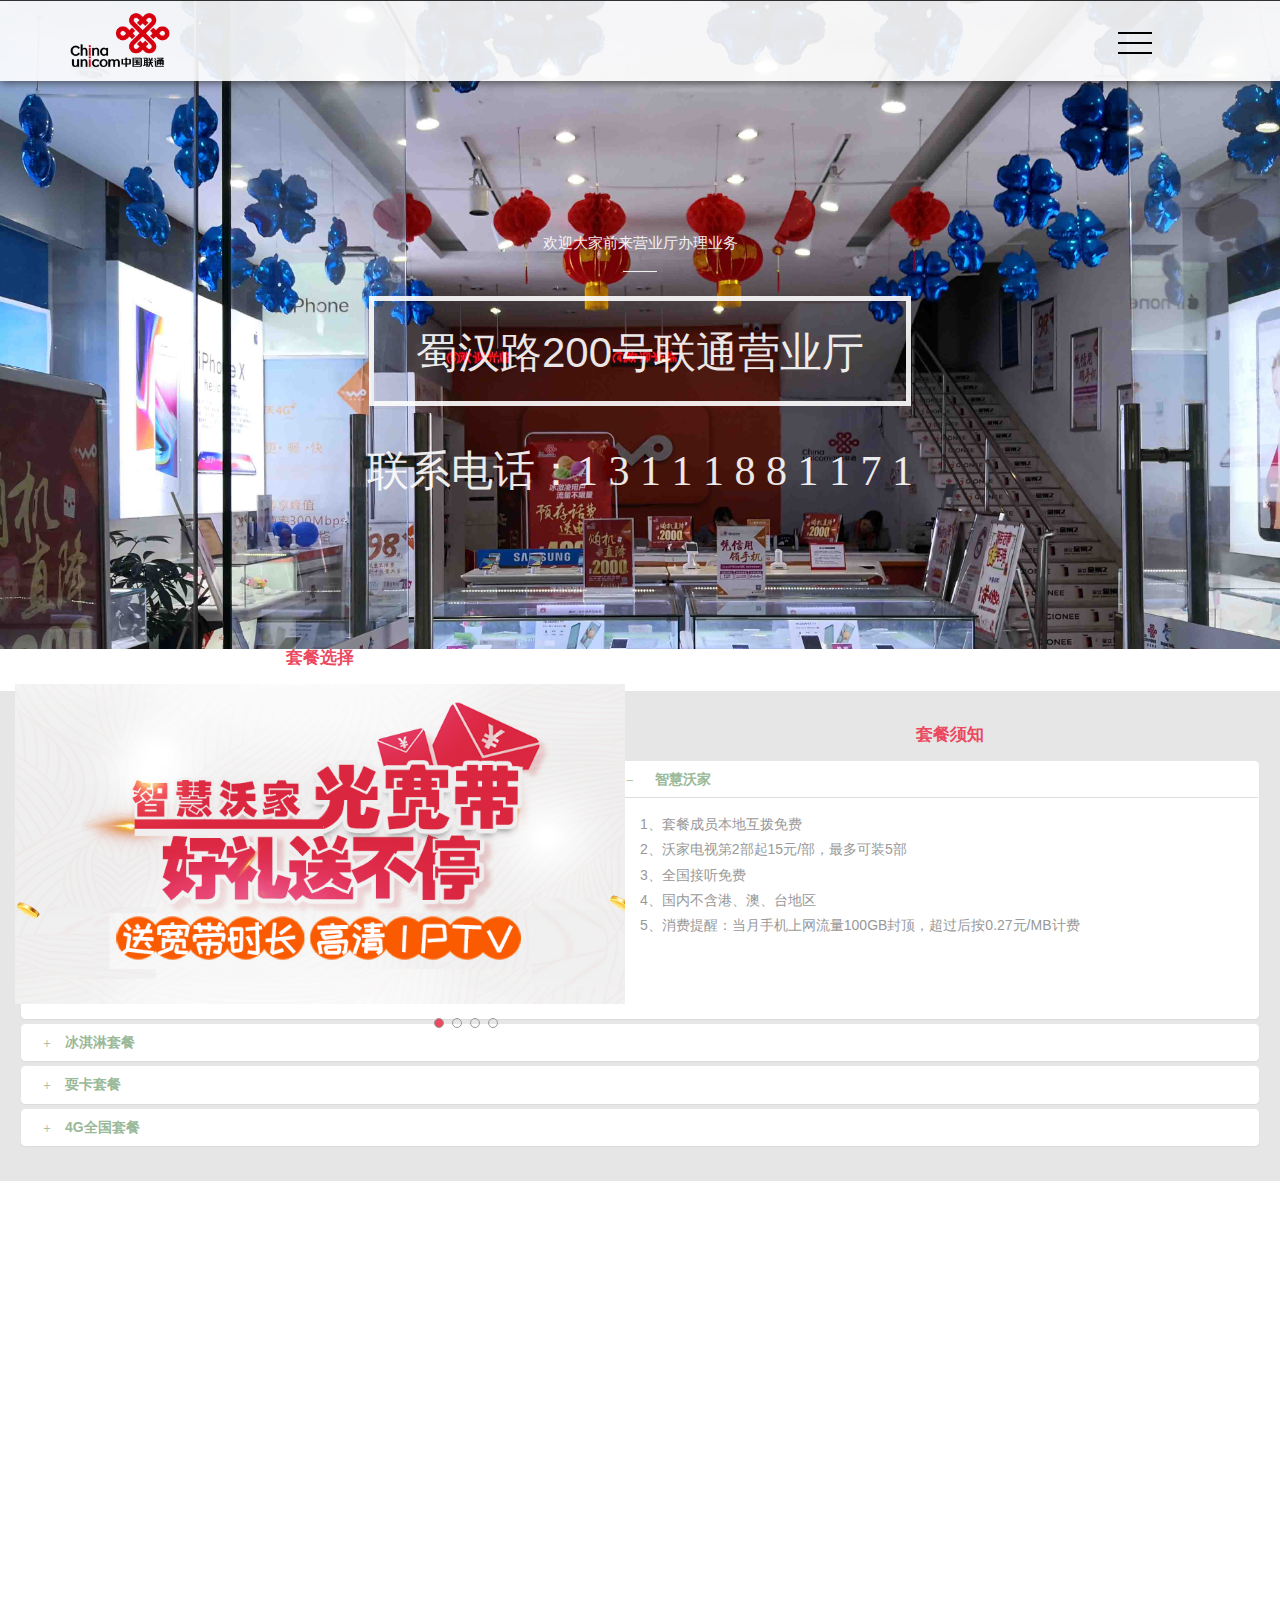
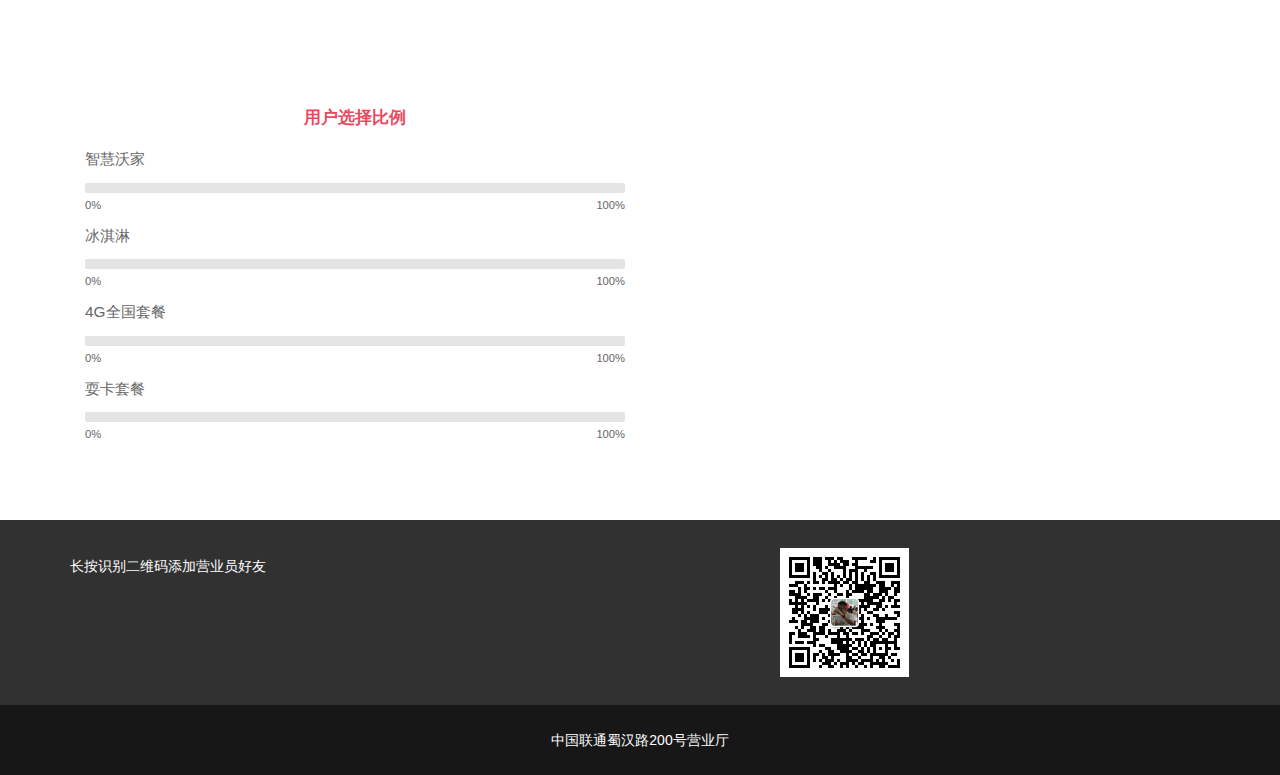
==== index.html @ 8fc819f8 "645456" ====
<!DOCTYPE html>
<html>
<head>
<title>蜀汉路200号联通营业厅</title>
<meta name="viewport" content="width=device-width, initial-scale=1">
<meta http-equiv="Content-Type" content="text/html; charset=utf-8" />
<meta name="keywords" content="Trendy Look Responsive web template, Bootstrap Web Templates, Flat Web Templates, Android Compatible web template, 
	SmartPhone Compatible web template, free WebDesigns for Nokia, Samsung, LG, Sony Ericsson, Motorola web design" />
<script type="application/x-javascript"> addEventListener("load", function() { setTimeout(hideURLbar, 0); }, false); function hideURLbar(){ window.scrollTo(0,1); } </script>
<!--Custom Theme files-->
<link href="css/bootstrap.css" type="text/css" rel="stylesheet" media="all">
<link href="css/style.css" type="text/css" rel="stylesheet" media="all">
<link href="css/menu.css" rel="stylesheet" type="text/css" media="all" />
<link rel="stylesheet" href="css/flexslider.css" type="text/css" media="screen" />
<!--//Custom Theme files-->
<!--js-->
<script src="js/jquery-2.2.3.min.js"></script> 
<script src="js/SmoothScroll.min.js"></script>
<!--//js-->
<!--web-fonts-->

<!--//web-fonts-->
<!--start-smooth-scrolling-->
<script type="text/javascript" src="js/move-top.js"></script>
<script type="text/javascript" src="js/easing.js"></script>	
<script type="text/javascript">
		jQuery(document).ready(function($) {
			$(".scroll").click(function(event){		
				event.preventDefault();
		
		$('html,body').animate({scrollTop:$(this.hash).offset().top},1000);
			});
		});
</script>
<!--//end-smooth-scrolling-->	
</head>
<body>
	<!--banner-->
	<div class="banner">
		<!--header-->
		<div class="header">
			<div class="container">		
				<div class="logo">
					<img src="images/logo.png" class="logoOne">
				</div>

				<div class="menu">
					<div class="overlay-navigation">
						<nav role="navigation">
							<ul>
								<li><a href="index.html" data-content="The beginning">首页</a></li>
								<li><a href="about.html" data-content="Curious?">智慧沃家</a></li>
								<li><a href="gallery.html" data-content="Our projects">冰淇淋</a></li>
								<li><a href="codes.html" data-content="Only the finest">4G全国</a></li>
								<li><a href="contact.html" data-content="Don't hesitate">耍卡套餐</a></li>
							</ul>
						</nav>
					</div>
					<section class="main">
						<div class="open-overlay"> <span class="bar-top"></span> <span class="bar-middle"></span> <span class="bar-bottom"></span> </div>
					</section>
				</div>
				<div class="clearfix"> </div>
			</div>
		</div>
		<!--//header-->
		<!--banner-text-->
		<div class="banner-text">
			<div class="container yincang">
				<h5>欢迎大家前来营业厅办理业务</h5>
				<h6>1</h6>
				<h2>蜀汉路200号联通营业厅</h2>
				<h4>联系电话：1 3 1 1 1 8 8 1 1 7 1</h4>
			</div>
		</div>
		<!--//banner-text-->
	</div>
	<!--//banner-->
	<!--about-->
	<div class="col-md-6 skills-right">
		<h3 class="title-agile">套餐选择 </h3>
		<section class="slider">
			<div class="flexslider">
				<ul class="slides">
					<li>
						<a href="about.html" style="width:100%"><img src="images/zhwj.png" class="logoOne"></a>
					</li>
					<li>
						<a href="gallery.html" style="width:100%"><img src="images/bql.jpg" class="logoOne"></a>
					</li>
					<li>
						<a href="contact.html" style="width:100%"><img src="images/xsk.jpg" class="logoOne"></a>
					</li>
					<li>
						<a href="codes.html" style="width:100%"><img src="images/4G.jpg" class="logoOne"></a>
					</li>
				</ul>
			</div>
		</section>
		<!--FlexSlider-->
		<script defer src="js/jquery.flexslider.js"></script>
		<script type="text/javascript">
			$(window).load(function(){
				$('.flexslider').flexslider({
					animation: "slide",
					start: function(slider){
						$('body').removeClass('loading');
					}
				});
			});
		</script>
		<!--End-slider-script-->
	</div>
	<div class="panel-group" id="accordion" role="tablist" aria-multiselectable="true" style="padding: 2.5em 1.5em;background: rgb(230,230,230)">
		<h3 class="title-agile">套餐须知</h3>
		<div class="panel panel-default">
			<div class="panel-heading" role="tab" id="headingOne">
				<h4 class="panel-title asd">
					<a class="pa_italic" role="button" data-toggle="collapse" data-parent="#accordion" href="#collapseOne" aria-expanded="true" aria-controls="collapseOne">
						<span class="glyphicon glyphicon-plus" aria-hidden="true"></span><i class="glyphicon glyphicon-minus" aria-hidden="true"></i>智慧沃家
					</a>
				</h4>
			</div>
			<div id="collapseOne" class="panel-collapse collapse in" role="tabpanel" aria-labelledby="headingOne">
				<div class="panel-body panel_text">
					1、套餐成员本地互拨免费<br>
					2、沃家电视第2部起15元/部，最多可装5部<br>
					3、全国接听免费<br>
					4、国内不含港、澳、台地区<br>
					5、消费提醒：当月手机上网流量100GB封顶，超过后按0.27元/MB计费
				</div>
			</div>
		</div>
		<div class="panel panel-default">
			<div class="panel-heading" role="tab" id="headingTwo">
				<h4 class="panel-title asd">
					<a class="pa_italic collapsed" role="button" data-toggle="collapse" data-parent="#accordion" href="#collapseTwo" aria-expanded="false" aria-controls="collapseTwo">
						<span class="glyphicon glyphicon-plus" aria-hidden="true"></span><i class="glyphicon glyphicon-minus" aria-hidden="true"></i>冰淇淋套餐
					</a>
				</h4>
			</div>
			<div id="collapseTwo" class="panel-collapse collapse" role="tabpanel" aria-labelledby="headingTwo">
				<div class="panel-body panel_text">
					1、国内不含港澳台地区，套餐赠送来电显示<br>
					2、可选融合套餐需要在四川联通光纤接入小区方可办理<br>
					3、月消费398元档，享5折后，融合套餐不可叠加<br>
					4、冰淇淋套餐当月使用总流量超过100G后，上网速率降至不高于256Kbps，次月自动恢复<br>
					5、398档<br>
					&nbsp;&nbsp;&nbsp;&nbsp;为保障所有用户网络公平使用权，当月语音拨打非联通号码超过3000分钟，或拨打超过1000个不同号码用户，视为非正常拨打行为，将不享受语音无限量优慧，当月关闭服务<br>
					6、98/198档<br>
					&nbsp;&nbsp;&nbsp;&nbsp;超出套餐国内通话（含可视），按0.15元/分钟计费
				</div>
			</div>
		</div>
		<div class="panel panel-default">
			<div class="panel-heading" role="tab" id="headingThree">
				<h4 class="panel-title asd">
					<a class="pa_italic collapsed" role="button" data-toggle="collapse" data-parent="#accordion" href="#collapseThree" aria-expanded="false" aria-controls="collapseThree">
						<span class="glyphicon glyphicon-plus" aria-hidden="true"></span><i class="glyphicon glyphicon-minus" aria-hidden="true"></i>耍卡套餐
					</a>
				</h4>
			</div>
			<div id="collapseThree" class="panel-collapse collapse" role="tabpanel" aria-labelledby="headingThree">
				<div class="panel-body panel_text">
					1、国内指中国内地，不包含港、澳、台<br>
					2、国内、省内流量参与结转1个月，周末流量不参与结转<br>
					3、耍卡遵循上网数据流量、语音拨打业务公平使用原则<br>
					4、参与存费送费电子券活动，预存款一次性到账，赠送电子券分12个月分期等额赠送<br>
					5、活动详情咨询10010
				</div>
			</div>
		</div>
		<div class="panel panel-default">
			<div class="panel-heading" role="tab" id="headingFour">
				<h4 class="panel-title asd">
					<a class="pa_italic collapsed" role="button" data-toggle="collapse" data-parent="#accordion" href="#collapseFour" aria-expanded="false" aria-controls="collapseFour">
						<span class="glyphicon glyphicon-plus" aria-hidden="true"></span><i class="glyphicon glyphicon-minus" aria-hidden="true"></i>4G全国套餐
					</a>
				</h4>
			</div>
			<div id="collapseFour" class="panel-collapse collapse" role="tabpanel" aria-labelledby="headingFour">
				<div class="panel-body panel_text">
					1、国内语音拨打和接听均含普通电话及可视电话，套外流量不足1MB按1MB计费，0.27元/MB<br>
					2、106元及以上套餐副卡赠送的语音和流量共享<br>
					3、4G全国套餐流量每月100G封顶，关闭上网功能，次月自动开通
				</div>
			</div>
		</div>
	</div>

	<!--<div class="about">-->
		<!--<div class="container">-->
			<!--<div class="col-md-5 about-left">-->
				<!--<h3 class="w3l">About Our <br>Trendy <span>1</span><br> <label>Look</label> </h3>-->
			<!--</div>-->
			<!--<div class="col-md-7 about-right">-->
				<!--<p>Lorem ipsum dolor sit amet, consectetur adipiscing elit. Sed tincidunt lorem sed velit fermentum lobortis. Fusce eu semper lacus, eget placerat mauris. Sed lectus tellus, sodales id elit a, feugiat porttitor nulla. Sed porta magna vitae nisl vulputate lacinia.</p>-->
				<!--<ul>-->
					<!--<li><span class="glyphicon glyphicon-share-alt"></span> Duis aute irure dolor in reprehenderit voluptate </li>-->
					<!--<li><span class="glyphicon glyphicon-share-alt"></span> Excepteur sint occaecat cupidatat non proident</li>-->
					<!--<li><span class="glyphicon glyphicon-share-alt"></span> Sunt in culpa qui officia deserunt mollit </li>-->
					<!--<li><span class="glyphicon glyphicon-share-alt"></span> Duis aute irure dolor in reprehenderit voluptate </li>-->
					<!--<li><span class="glyphicon glyphicon-share-alt"></span> Excepteur sint occaecat cupidatat non proident</li>-->
					<!--<li><span class="glyphicon glyphicon-share-alt"></span> Sunt in culpa qui officia deserunt mollit </li>-->
				<!--</ul>-->
			<!--</div>-->
			<!--<div class="clearfix"> </div>-->
		<!--</div>-->
	<!--</div>-->
	<!--//about-->
	<!--slid-->
	<div class="slid">

	</div>
	<!--//slid-->
	<!--skills-->
	<div class="skills">
		<div class="container">
			<div class="col-md-6 skills-left">
				<h3 class="title-agile">用户选择比例 </h3>
				<div class="bar_group">
					<div class='bar_group__bar thin' label='智慧沃家' show_values='true' tooltip='true' value='60'></div>
					<div class='bar_group__bar thin' label='冰淇淋' show_values='true' tooltip='true' value='30'></div>
					<div class='bar_group__bar thin' label='4G全国套餐' show_values='true' tooltip='true' value='15'></div>
					<div class='bar_group__bar thin' label='耍卡套餐' show_values='true' tooltip='true' value='40'></div>
					<div class='bar_group__bar thin' show_values='true' tooltip='true' value='140' style="display: none"></div>
				</div>
				<script src="js/bars.js"></script>
			</div>
			<div class="clerfix"> </div>
		</div>
	</div>
	<!--//skills-->
	<!--footer-->
	<!--<div class="footer">-->
		<!--<div class="container">-->
			<!--<div class="footer-info">-->
				<!--<div class="col-md-4 footer-grids">-->
					<!--<h3>More About Us</h3>-->
					<!--<p>Nulla facilisi. Mauris pretium cursus tincidunt. Nam malesuada purus sit amet est rhoncus vulputate. Duis sit amet porttitor urna. Aliquam erat volutpat. Vestibulum ante ipsum primis in faucibus orci luctus et ultrices posuere cubilia Curae; Praesent dictum eros ac nisi scelerisque, eu imperdiet elit tempus.</p>-->
				<!--</div>-->
				<!--<div class="col-md-4 footer-grids">-->
					<!--<h3>Popular Items</h3>-->
					<!--<div class="footer-grd">-->

							<!--<img src="images/f1.jpg" class="img-responsive" alt=" ">-->

					<!--</div>-->
					<!--<div class="footer-grd">-->

							<!--<img src="images/f2.jpg" class="img-responsive" alt=" ">-->

					<!--</div>-->
					<!--<div class="footer-grd">-->

							<!--<img src="images/f3.jpg" class="img-responsive" alt=" ">-->

					<!--</div>-->
					<!--<div class="clearfix"> </div>-->
					<!--<div class="footer-grd">-->

							<!--<img src="images/f4.jpg" class="img-responsive" alt=" ">-->

					<!--</div>-->
					<!--<div class="footer-grd">-->

							<!--<img src="images/f5.jpg" class="img-responsive" alt=" ">-->

					<!--</div>-->
					<!--<div class="footer-grd">-->

							<!--<img src="images/f6.jpg" class="img-responsive" alt=" ">-->

					<!--</div>-->
					<!--<div class="clearfix"> </div>-->
				<!--</div>-->
				<!--<div class="col-md-4 footer-grids footer-address">-->
					<!--<h3>Contact Us:</h3>-->
					<!--<p>Lorem ipsum dolor sit amet, consectetur adipiscing elit. Mauris pellentesque nisi at tortor suscipit ultricies.</p>-->
					<!--<ul>-->
						<!--<li> 123 San ,West street</li>-->
						<!--<li>Sebastian dolor</li>-->
						<!--<li> New York City, USA. </li>-->
					<!--</ul>-->
				<!--</div>-->
				<!--<div class="clearfix"> </div>-->
			<!--</div>-->
		<!--</div>	-->
	<!--</div>	-->
	<!--//footer-->	
	<!--footer-nav-->	
	<div class="footer-nav">
		<div class="container">
			<div class="footer-nav-left">
				<p style="color:white">长按识别二维码添加营业员好友</p>
			</div>
			<div class="footer-nav-right">
				<img src="images/EWM.png" class="EWM">
			</div>
			<div class="clearfix"> </div>
		</div>
	</div>
	<!--//footer-nav-->	
	<div class="footer-copy">
		<div class="container">
			<p>中国联通蜀汉路200号营业厅</p>
		</div>
	</div>
	<!--nav-script-->
	<script>
		$('.open-overlay').click(function() {
		  var overlay_navigation = $('.overlay-navigation'),
			nav_item_1 = $('nav li:nth-of-type(1)'),
			nav_item_2 = $('nav li:nth-of-type(2)'),
			nav_item_3 = $('nav li:nth-of-type(3)'),
			nav_item_4 = $('nav li:nth-of-type(4)'),
			nav_item_5 = $('nav li:nth-of-type(5)'),
			top_bar = $('.bar-top'),
			middle_bar = $('.bar-middle'),
			bottom_bar = $('.bar-bottom');

		  overlay_navigation.toggleClass('overlay-active');
		  if (overlay_navigation.hasClass('overlay-active')) {

			top_bar.removeClass('animate-out-top-bar').addClass('animate-top-bar');
			middle_bar.removeClass('animate-out-middle-bar').addClass('animate-middle-bar');
			bottom_bar.removeClass('animate-out-bottom-bar').addClass('animate-bottom-bar');
			overlay_navigation.removeClass('overlay-slide-up').addClass('overlay-slide-down')
			nav_item_1.removeClass('slide-in-nav-item-reverse').addClass('slide-in-nav-item');
			nav_item_2.removeClass('slide-in-nav-item-delay-1-reverse').addClass('slide-in-nav-item-delay-1');
			nav_item_3.removeClass('slide-in-nav-item-delay-2-reverse').addClass('slide-in-nav-item-delay-2');
			nav_item_4.removeClass('slide-in-nav-item-delay-3-reverse').addClass('slide-in-nav-item-delay-3');
			nav_item_5.removeClass('slide-in-nav-item-delay-4-reverse').addClass('slide-in-nav-item-delay-4');
		  } else {
			top_bar.removeClass('animate-top-bar').addClass('animate-out-top-bar');
			middle_bar.removeClass('animate-middle-bar').addClass('animate-out-middle-bar');
			bottom_bar.removeClass('animate-bottom-bar').addClass('animate-out-bottom-bar');
			overlay_navigation.removeClass('overlay-slide-down').addClass('overlay-slide-up')
			nav_item_1.removeClass('slide-in-nav-item').addClass('slide-in-nav-item-reverse');
			nav_item_2.removeClass('slide-in-nav-item-delay-1').addClass('slide-in-nav-item-delay-1-reverse');
			nav_item_3.removeClass('slide-in-nav-item-delay-2').addClass('slide-in-nav-item-delay-2-reverse');
			nav_item_4.removeClass('slide-in-nav-item-delay-3').addClass('slide-in-nav-item-delay-3-reverse');
			nav_item_5.removeClass('slide-in-nav-item-delay-4').addClass('slide-in-nav-item-delay-4-reverse');
		  }
		})
	</script>
	<script type="text/javascript">
		$(document).ready(function() {
			$().UItoTop({ easingType: 'easeOutQuart' });
		});
	</script>
    <script src="js/bootstrap.js"></script>
</body>
</html>
---- css/style.css ----
/*--
Author: W3layouts
Author URL: http://w3layouts.com
License: Creative Commons Attribution 3.0 Unported
License URL: http://creativecommons.org/licenses/by/3.0/
--*/
body{
	margin:0;
	background: #fff;
}
.fl{
    float:left;
}
.fr{
    float:right;
}
.EWM{
    width:30%;
}
body a{
	transition: 0.5s all;
	-webkit-transition: 0.5s all;
	-moz-transition: 0.5s all;
	-o-transition: 0.5s all;
	-ms-transition: 0.5s all;
	text-decoration:none;
}
.logoOne{
    width:100px;
}
h1,h2,h3,h4,h5,h6{
	margin:0;
}
p{
	margin:0;
}
.taocan{
    width:100%;
}
ul,label{
	margin:0;
	padding:0;
}
body a:hover{
	text-decoration:none;
}
/*--banner--*/
.banner {
    background-image: url(""),url(../images/men.jpg);
    background-repeat: repeat, no-repeat;
    background-size: 4%, cover;
    font-weight: 300;
	background-position:center 0px;
}
/*--header--*/
.header {
    padding: 12px 3px;
    background: rgba(255, 255, 255, .9);
	-webkit-box-shadow: 0px 0px 10px #2D2D2D;
	-moz-box-shadow: 0px 0px 10px #2D2D2D;
    box-shadow: 0px 0px 10px #2D2D2D;
	position: relative;
}
.logo,.social-icons{
    float: left;
    width:47%;
}
.logo h1 {
    font-size: 3em;
    color: #fff;
    letter-spacing: 5px;
	font-family: 'Great Vibes', cursive;
}
.logo h1 a{
    color: #fff;
}
/*--social-icons--*/
.social-icons ul {
    display: block;
    padding: 0;
    margin-top: 0.6em;
    line-height: 0;
}
.social-icons ul li{
	display:inline-block;
}
.social-icons ul li a{  
    background: url(../images/social-icons.png) no-repeat 2px 1px;
    display: block;
    height: 30px;
    width: 30px;
	margin-right: 1em;
	-webkit-transition: .5s all;
    transition: .5s all;
    -moz-transition: .5s all;
	border: 1px solid #fff;	
}
.social-icons ul li a.fb{
	background-position:2px -31px;
}
.social-icons ul li a.in{
    background-position: 3px -64px;
}
.social-icons ul li a.dott {
    background-position: 2px -97px;
}
.social-icons ul li a:hover {
    border-color: #AB0808;
	-webkit-transform: rotatez(12deg);
	-moz-transform: rotatez(12deg);
	-o-transform: rotatez(12deg);
	-ms-transform: rotatez(12deg);
    transform: rotatez(12deg);
}
/*--//social-icons--*/
/*--//header--*/
/*--banner-text--*/
.banner-text {
    padding: 12em 0;
    text-align: center;
}
.banner-text h5 {
    font-size: 1.1em;
    font-family: 'Roboto', sans-serif;
    font-weight: 200;
    color: #fff;
}
.banner-text h6 {
    background: #FFFFFF;
    width: 3%;
    height: 1px;
    margin: 1.54em auto 2em;
	color: transparent;
}
.banner-text h2 {
    font-size: 3em;
    color: #fff;
    border: 5px solid #fff;
    display: inline-block;
    padding: .7em 1em .6em;

}
.yincang{
    opacity: .9;
}
.banner-text h4 {
    font-size: 3em;
    color: #fff;
    margin-top: 1em;
	font-family: 'Great Vibes', cursive;
}
.banner-text h4 span.glyphicon {
    font-size: 0.8em;
}
/*--//banner--*/
/*--about--*/
.about,.skills,.w3ls-about,.gallery,.contact,.single,.codes{
	padding:6em 0;
}
h3.w3l {
    font-size: 2.8em;
    letter-spacing: 5px;
    line-height: 1.4em;
    font-weight: 700;
    color: #EA495F;
	font-family: 'Great Vibes', cursive;
}
h3.w3l span {
    background: #99B998;
    width: 15%;
    height: 2px;
    font-size: 1px;
    display: inline-block;
	vertical-align: middle;
}
h3.w3l label {
    color: #99B998;
    font-family: 'Roboto', sans-serif;
    font-weight: 200;
    letter-spacing: 30px;
}
p {
    font-size: 1em;
    color: #666;
    line-height: 2em;
}
.about-right ul li {
    display: block;
    font-size: 1em;
    color: #666;
    margin-top: 1em;
}
.about span.glyphicon {
    font-size: 1em;
    color: #99B998;
    margin-right: 0.5em;
}
/*--//about--*/
/*--slid--*/
.slid {
    background: url("../images/slid.jpg")no-repeat center fixed;
    background-size:cover;
    min-height: 458px;
	position:relative;
	overflow:hidden;
}
.slid-text {
    padding: 8.5em 6em;
    width: 50%;
    background: rgba(0, 0, 0, 0.68);
    position: absolute;
    top: 0;
    right: -50%;
    -webkit-transition: .5s all;
    -moz-transition: .5s all;
    transition: .5s all;
	height: 100%;
}
.slid:hover .slid-text {
    right:0%;
}
#hui{
    background:rgb(230,230,230);
}
.slid h4 {
    font-size: 1.6em;
    color: #EA495F;
    font-weight: 300;
    margin-bottom: 1em;
}
.slid p {
    color: #DADADA;
}
/*--//slid--*/
/*--button styles--*/
.button {
    display: inline-block;
    margin: 1.5em 0 0;
    padding: 0em 2em;
    background: none;
    vertical-align: middle;
    position: relative;
    z-index: 1;
    -webkit-backface-visibility: hidden;
    -moz-osx-font-smoothing: grayscale;
    font-size: 1em;
    border: 1px solid;
    color: #99B998;
	text-align: center;
}
.button:focus,.button:hover{
	outline: none;
	color: #99B998;
}
.button > span {
	vertical-align: middle;
}
.button-w3ls {
	overflow: hidden;
}
.button-w3ls::before {
	content: attr(data-text);
	position: absolute;
	top: 0;
	left: 0;
	width: 100%;
	height: 100%;
	color: #fff;
	background: #EA495F;
	-webkit-transform: translate3d(-100%, 0, 0);
	-o-transform: translate3d(-100%, 0, 0);
	-ms-transform: translate3d(-100%, 0, 0);
	-moz-transform: translate3d(-100%, 0, 0);
	transform: translate3d(-100%, 0, 0);
}
.button-w3ls > span {
	display: block;
}
.button-w3ls::before, .button-w3ls > span {
    padding: 0.6em 1em;
    -webkit-transition: -webkit-transform 0.3s;
	-moz-transition: transform 0.3s;
    transition: transform 0.3s;
    -webkit-transition-timing-function: cubic-bezier(0.75, 0, 0.125, 1);
	-moz-transition-timing-function: cubic-bezier(0.75, 0, 0.125, 1);
    transition-timing-function: cubic-bezier(0.75, 0, 0.125, 1);
}
.button-w3ls:hover::before {
	-webkit-transform: translate3d(0, 0, 0);
	-moz-transform: translate3d(0, 0, 0);
	-o-transform: translate3d(0, 0, 0);
	-ms-transform: translate3d(0, 0, 0);
	transform: translate3d(0, 0, 0);
}
.button-w3ls:hover > span {
	-webkit-transform: translate3d(0, 100%, 0);
	-moz-transform: translate3d(0, 100%, 0);
	-o-transform: translate3d(0, 100%, 0);
	-ms-transform: translate3d(0, 100%, 0);
	transform: translate3d(0, 100%, 0);
}
/*--//button styles--*/
/*--skills--*/
/*--progress-bars--*/
.bar_group {
    position: relative;
	z-index: 0;
}
.bar_group__bar.thin::before{
	display: block;
	content: '';
	position: absolute;
	z-index: -1;
	width: 100%;
	height: 10px;
	-webkit-border-radius: 2px;
	border-radius: 2px;
	-moz-border-radius: 2px;
	background: #E4E4E4;
}
.bar_group__bar.thin {
	width: 0%;
	height: 10px;
	-webkit-border-radius: 2px;
	border-radius: 2px;
	-moz-border-radius: 2px;
	background: #99B998;
	margin-bottom: 10px;
	-webkit-transition: width 1s;
	transition: width 1s;
	-moz-transition: width 1s;
	margin-bottom: 2em !important;
}
.bar_label_max {
	position: absolute;
	right: 0;
	font-size: .8em;
	margin-top: 1em;
}
.bar_label_min {
    position: absolute;
    left: 0;
    font-size: .8em;
    margin-top: 1em;
}
.b_tooltip {
    opacity: 0;
	-webkit-transition: all 1s;
	transition: all 1s;
	-moz-transition: all 1s;
	position: relative;
	float: left;
	left: 100%;
	padding: 4px 10px 7px 10px;
	background-color: #000;
	-webkit-transform: translateX(-50%) translateY(-30px);
	-ms-transform: translateX(-50%) translateY(-30px);
	transform: translateX(-50%) translateY(-30px);
	-moz-transform: translateX(-50%) translateY(-30px);
	-o-transform: translateX(-50%) translateY(-30px);
	-webkit-border-radius: 2px;
	border-radius: 2px;
	-moz-border-radius: 2px;
	line-height: 11px;
}
.b_tooltip span {
  color: #fff;
  font-size: 0.8em;
}
.b_tooltip--tri {
    width: 0;
    height: 0;
    position: absolute;
    content: '';
    bottom: -5px;
    left: 0;
    right: 0;
    margin: auto;
    display: block;
    border-style: solid;
    border-width: 5px 5px 0 5px;
    border-color: #000 transparent transparent transparent;
}
.b_label {
    margin-bottom: .5em;
    font-size: 1.1em;
}
/*--//progress-bars--*/
.skill-w3agile {
    margin-top: 2.5em;
}
.skill-w3agile h5 {
    font-size: 1em;
    font-weight: 400;
    color: #999;
    text-align: right;
    text-transform: uppercase;
}
.skill-w3agile-right {
    border-bottom: 2px solid #E8E8E8;
    padding: 0 0 1.5em;
    margin: 0 2em;
    float: left;
    width: 70%;
}
h3.title-agile {
    font-size: 1.2em;
    color: #EA495F;
    text-align: center;
    margin-bottom: 1em;
    font-weight: bold;
}
/*--//skills--*/
/*--footer--*/
.footer {
    background: #3A3A3A;
    padding: 4em 0 3.5em;
}
.footer h3 {
    font-size: 2.1em;
    color: #EA495F;
    margin-bottom: 1em;
    font-weight: 300;
}
.footer p {
    color: #fff;
    font-weight: 300;
    line-height: 2em;
}
.footer ul li {
    display: block;
    font-size: 1.2em;
    color: #fff;
    margin-top: 0.7em;
    font-family: 'Great Vibes', cursive;
    letter-spacing: 2px;
}
.footer-grd {
    float: left;
    width: 27%;
    margin: 0 15px 15px 0;
}
img.img-responsive {
    width: 100%;
}
/*--//footer--*/
/*--footer-bottom--*/
.footer-nav {
    padding: 2em;
    background: #313131;
}
.footer-nav-left {
    float: left;
	margin-top: .3em;
}
.footer-nav-right {
    float: right;
}
.footer-nav-left ul li {
    display: inline-block;
    margin-right: 1em;
}
.footer-nav-left ul li a {
    font-size: 1.1em;
    color: #fff;
    font-weight: 300;
}
.footer-nav-left ul li a:hover {
    color: #EA495F;
}
.footer-nav-right h4 {
    font-size: 2em;
    color: #fff;
    letter-spacing: 5px;
    font-family: 'Great Vibes', cursive;
}
.footer-nav-right h4 a{
    color: #fff;
}
.footer-copy {
    padding: 1.5em;
    text-align: center;
    background: #171717;
}
.footer-copy p {
    color: #fff;
}
.footer-copy p a {
    color: #EA495F;
	-webkit-transition:.5s all;
	-moz-transition:.5s all;
	transition:.5s all;
}
.footer-copy p a:hover{
    color: #fff;
}
/*--//footer-bottom--*/
/*--slider-up-arrow--*/
#toTop {
	display: none;
	text-decoration: none;
	position: fixed;
	bottom: 3%;
	right: 3%;
	overflow: hidden;
	width: 32px;
	height: 32px;
	border: none;
	text-indent: 100%;
	background: url("../images/move-up.png") no-repeat 0px 0px;
}
#toTopHover {
	width: 32px;
	height: 32px;
	display: block;
	overflow: hidden;
	float: right;
	opacity: 0;
	-moz-opacity: 0;
	filter: alpha(opacity=0);
}
/*--//slider-up-arrow--*/
/*--about-page--*/
.banner-text.about-banner-text {
    padding: 3em 0;
}
.banner-text.about-banner-text h2 {
    font-size: 2.5em;
    padding: .7em 1em .5em;
}
.banner-text.about-banner-text h2 a {
    color: #EA495A;
}
.banner-text.about-banner-text h2 a:hover{
    color: #fff;
}
.banner-text.about-banner-text h2 span {
    margin: 0 0.3em;
}
.mission-left {
    float: left;
    width: 40%;
    background: url(../images/img5.jpg)no-repeat 0px 0px fixed;
    background-size: contain;
    min-height: 730px;
    position: relative;
}
.w3ls-caption {
    text-align: center;
    border: 20px solid rgba(255, 255, 255, 0.33);
    display: inline-block;
    padding: 20% 1%;
    position: absolute;
    top: 22%;
    left: 15%;
    width: 65%;
    height: 56%;
    background: rgba(153, 185, 152, 0.65);
    color: black;
	-webkit-transition: .5s all;
	-moz-transition: .5s all;
    transition: .5s all;
	-webkit-transform: scale(0);
	-moz-transform: scale(0);
	-o-transform: scale(0);
	-ms-transform: scale(0);
    transform: scale(0);
}
.w3ls-caption h4 {
    font-size: 4em;
    color: #fff;
    font-family: 'Great Vibes', cursive;
}
.w3ls-caption p {
    color: #fff;
    margin-top: 1em;
    letter-spacing: 2px;
}
.mission-left:hover .w3ls-caption{
	-webkit-transform: scale(1);
	-moz-transform: scale(1);
	-o-transform: scale(1);
	-ms-transform: scale(1);
    transform: scale(1);
}
.mission-right {
    float: left;
    width: 60%; 
    padding: 3.5em 7em;
    background: #E6E6E6;
}
.mission-right h3.title-agile {
    text-align: left;
}
.mission-right ul li {
    display: block;
    font-size: 1em;
    color: #999;
    margin-top: 1em;
}
.mission-right ul li a{
    color: #999;
}
.mission-right ul li a:hover {
    color: #99B998;
    padding-left: 2em;
}
.mission img {
    vertical-align: middle;
    width: 100%;
}
.mission {
    padding: 5em 0;
}
.mission-right span.glyphicon {
    color: #99B998;
    margin-right: 0.5em;
}
/*--history--*/
.w3ls-about h3.title-agile {
    margin-bottom: 0.8em;
}
.panel-group {
    margin: 3em 0 0;
}
.pa_italic i {
    left: -1em;
	color:#99B998;
	margin-right: 0.5em;
}
.pa_italic span {
    display: none;
}
.collapsed span {
    display: inline-block;
    left: -1em;
}
.collapsed i {
    display: none;
}
.panel-heading {
    padding: 10px 35px;
}
.panel-title {
    font-size: 1em;
    color: #99B998;
    text-transform: capitalize;
    font-family: 'Open Sans', sans-serif;
    text-decoration: none;
    font-weight: 700;
}
a.pa_italic:focus {
    text-decoration: none;
}
.panel-default {
    border-color: #FFF;
}
.panel-default > .panel-heading {
    border-color: #FFF;
	color:#212121;
    background-color: #fff;
}
.panel-body {
    padding: 1em;
    font-size: 1em;
    line-height: 1.8em;
    color: #999;
}
a.pa_italic label {
    cursor: pointer;
	font-weight:500;
}
/*--team--*/
.thumbnail.team-w3agile img {
    border-radius: 50%;
    margin: 0 auto;
    width: inherit;
}
.thumbnail.team-w3agile {
    padding: 3em 0;
    text-align: center;
    position: relative;
	overflow: hidden;
}
.thumbnail.team-w3agile h4 {
    font-size: 1.3em;
    font-weight: 300;
    color: #6D9A6B;
    margin: .5em 0;
    border-bottom: 1px solid #E6E6E6;
    display: inline-block;
    padding-bottom: .6em;
}
.social-icons.team-icons ul {
    margin: 0;
}
.social-icons.team-icons {
    position: absolute;
    bottom: -100px;
    margin: 0;
    left: 0;
    background: #99B998;
    padding: 1.5em 0;
    -webkit-transition: .5s all;
    transition: .5s all;
    -moz-transition: .5s all;
    width: 100%;
    text-align: center;
}
.thumbnail.team-w3agile:hover div.social-icons.team-icons {
    bottom: 0px;
}
.thumbnail.team-w3agile:hover {
    border-color: #99B998;
}
/*--//about-page--*/
/*--gallery-page--*/
.carouselGallery-grid .carouselGallery-col-1, .carouselGallery-grid .carouselGallery-col-2 {
    margin-top: 2em !important;
}
/*--//gallery-page--*/
/*--contact--*/
.address {
    background: url(../images/slid.jpg)no-repeat fixed;
    background-size: cover;
    padding: 7em 0;
}
.address-grid {
    background-color: rgba(153, 185, 152, 0.93);
    padding: 4em;
}
.address-info {
    background-color: rgba(153, 185, 152, 0.93);
    padding: 3em 4em;
}
.address-info.address-mdl {
    margin: 2em 0;
}
.contact iframe {
    width: 100%;
    min-height: 300px;
    border: none;
}
.address h4 {
    font-size: 3em;
    color: #fff;
    margin-bottom: 0.8em;
	font-family: 'Great Vibes', cursive;
}
.address .address-info h4{
    margin-bottom: .25em;
}
.address input[type="text"] {
    width: 100%;
    color: #fff;
    background: none;
    outline: none;
    font-size: 1em;
    padding: .8em 1em;
    margin-bottom: 2em;
    border: solid 1px #fff;
    -webkit-appearance: none;
    border-radius: 3px;
    -webkit-border-radius: 3px;
    -moz-border-radius: 3px;
    font-family: 'Roboto', sans-serif;
}
.address textarea {
    resize: none;
    width: 100%;
    background: none;
    color: #fff;
    font-size: .9em;
    outline: none;
    padding: .6em 1em;
    border: solid 1px #fff;
    min-height: 14.8em;
    -webkit-appearance: none;
    border-radius: 3px;
    -webkit-border-radius: 3px;
    -moz-border-radius: 3px;
    -o-border-radius: 3px;
    -ms-border-radius: 3px;
    font-family: 'Roboto', sans-serif;
}
.address input[type="submit"] {
    border: none;
    outline: none;
    color: #fff;
    padding: .8em 4em;
    font-size: 1em;
    margin: 1em 0 0 0;
    -webkit-appearance: none;
    background: #EA495F;
	border: solid 1px #EA495F;
    border-radius: 3px;
    -webkit-border-radius: 3px;
    -moz-border-radius: 3px;
    transition: 0.5s all;
    -webkit-transition: 0.5s all;
    -o-transition: 0.5s all;
    -moz-transition: 0.5s all;
    -ms-transition: 0.5s all;
    font-family: 'Roboto', sans-serif;
}
.address input[type="submit"]:hover{
	background: none;
	color: #EA495F;
}
::-webkit-input-placeholder{
	color:#fff !important;
}
.address p {
    color: #fff;
    margin: 0;
	font-size: 1.1em;
}
.address p a{
	color: #fff;
	-webkit-transition:.5s all;
	transition:.5s all;
	-moz-transition:.5s all;
}
.address p a:hover{
	color: #DA4257;
}
/*--//contact--*/
/*-- single --*/
.single-grid-left p.sequi{
	font-size:1em;
	color:#999;
	margin:2em 0 0;
	line-height:1.8em;
}
.single-grid-left p.sequi span{
	position:relative;
	display:block;
	margin:1em 0;
	padding-left:1em;
}
.single-grid-left p.sequi span:before{
	content:'';
	width: 3px;
    background: #999;
    height: 55px;
	position:absolute;
	top:0;
	left:0;
}
.single-grid-left h3 {
    font-size: 2em;
    color: #EA495A;
    margin: 0;
    line-height: 1.6em;
    text-transform: capitalize;
    font-weight: 300;
    font-family: 'Great Vibes', cursive;
}
.related-posts h4, .leave-reply h4, .footer-top-grid1 h4, .recent h4, .categories h4 {
    font-size: 2.5em;
    margin: 0;
    line-height: 1.6em;
    text-transform: capitalize;
    color: #EA495A;
    font-family: 'Great Vibes', cursive;
}
p.admin{
	color: #999;
	margin:.5em 0 2em;
}
p.admin a{
	color:#99B998;
	text-decoration:none;
}
p.admin a:hover{
	color:#999;
}
.related-posts{
	margin:2em 0 3em;
}
.related-posts-grid-left{
	float:left;
	width:20%;
}
.related-posts-grid-right{
	float:right;
	width:75%;
}
.related-posts-grid-right h5 a {
    color: #000;
    text-decoration: none;
    font-size: 1.5em !important;
    font-weight: 300;
}
.related-posts-grid-right h5 a:hover{
	color:#999;
}
.related-posts-grid-right h5 span {
    color: #99B998;
    font-size: 0.9em;
    margin: 0 0 0 1em;
    font-weight: 400;
}
.related-posts-grid-right p {
    font-size: 1em;
    color: #999;
    margin: 1em 0;
    line-height: 1.8em;
}
.related-posts-grid-right a{
	font-size: 1em;
    color: #999;
	text-decoration:none;
}
.related-posts-grid-right a span{
	right: 1em;
    padding-left: 1em;
    top: 0.3em;
}
.related-posts-grid-right a:hover{
	color:#99B998;
}
.related-posts-grid:nth-child(2){
    margin: 3em 0;
}
.footer-top-grid1 {
    margin: 0 0 3em;
}
.leave-reply form{
	margin:2em 0 0;
}
.leave-reply input[type="text"],.leave-reply input[type="email"],.leave-reply textarea{
	outline:none;
	padding:10px;
	color:#fff;
	width:32%;
	float:left;
	border:none;
	background:#99B998;
	font-size:1em;
}
.leave-reply input[type="email"]{
	margin:0 0.9em;
}
.leave-reply textarea{
	width:100% !important;
	min-height:200px;
	margin:0 0 1em;
}
.leave-reply input[type="submit"]{
	outline:none;
	padding:10px 0;
	color:#fff;
	width:100%;
	border:none;
	background:#99B998;
	font-size:1em;
	margin:1em 0 0;
	-webkit-appearance:none;
	-webkit-transition:.5s all;
	-moz-transition:.5s all;
	transition:.5s all;
}
.leave-reply input[type="submit"]:hover{
	background:#EA495A;
}
.single-grid-right input[type="text"]{
	outline:none;
	padding:12px 12px 12px 50px;
	color:#999;
	width:100%;
	border:1px solid #DFDFDF;
	background:#f5f5f5;
	font-size:1em;
}
.single-grid-right form span{
	color: #999;
    top: 2.2em;
    left: 1em;
	cursor:pointer;
}
.footer-top-grid1 ul.tag2 {
    padding: 0;
    margin:0 0 0.8em;
	display: block;
}
.footer-top-grid1 ul.tag2 li {
    display: inline-block;
}
.footer-top-grid1 ul.tag2 li a {
    font-size: 1em;
    color: #fff;
    padding: 3px 9px 5px;
    background:#9CB998;
	text-decoration: none;
    text-transform: capitalize;
	transition:.5s all;
	-webkit-transition:.5s all;
	-moz-transition:.5s all;
	border:1px solid ;
}
.footer-top-grid1 ul.tag2:nth-child(2){
	padding:2em 0 0;
}
.footer-top-grid1 ul.tag2 li a:hover {
    border-color: #9CB998;
    background: transparent;
    color: #9CB998;
}
.recent ul,.categories ul{
	padding:1em 0 0;
}
.recent ul li,.categories ul li{
	list-style-type: none;
    font-size: 1em;
    width: 75%;
    color: #999;
    padding: 1em 0;
    border-bottom: 1px dotted #C1C1C1;
    text-transform: capitalize;
}
.recent ul li a i, .categories ul li a i {
    padding-left: 1em;
    left: -1em;
}
.recent ul li a,.categories ul li a{
	color:#999;
	text-decoration:none;
	transition:.5s ease-in;
	-webkit-transition:.5s ease-in;
	-moz-transition:.5s ease-in;
}
.recent ul li span{
	display: block;
    font-size: .9em;
    padding-left: 3.5em;
    color:#99B998;
	margin: .5em 0 0;
}
.recent ul li span i{
	left:-1em;
}
.recent ul li a:hover,.categories ul li a:hover{
	color:#99B998;
}
.categories {
    margin: 3em 0 0;
}
/*-- //single --*/
/*--short-codes--*/
.codes h3.title1 {
    margin-bottom: 0.5em;
}
.codes h3.title1,.codes h4.title {
    text-align: right;
}
.codes span.bg-text{
	top:1%;
}
.gallery span.bg-text,.contact span.bg-text,.testimonial span.bg-text{
	top:3%;
}
h3.hdg {
    font-size: 2.5em;
    color: #EA495F !important;
    font-weight: 300;
}
.show-grid [class^=col-] {
	background: #fff;
	text-align: center;
	margin-bottom: 10px;
	line-height: 2em;
	border: 10px solid #f0f0f0;
}
.show-grid [class*="col-"]:hover {
	background: #e0e0e0;
}
.grid_3{
	margin-bottom:2em;
}
.xs h3, h3.m_1{
	color:#000;
	font-size:1.7em;
	font-weight:300;
	margin-bottom: 1em;
}
.grid_3 p{
	color: #555;
	font-size: 0.85em;
	margin-bottom: 1em;
	font-weight: 300;
}
.grid_4{
	background:none;
	margin-top:50px;
}
.label {
	font-weight: 300 !important;
	-webkit-border-radius:4px;
	-moz-border-radius:4px;
	border-radius:4px;
}  
.grid_5{
	background:none;
	padding:2em 0;
}
.grid_5 h3, .grid_5 h2, .grid_5 h1, .grid_5 h4, .grid_5 h5, h3.hdg {
    margin-bottom: 0.5em;
    color: #333;
}
.table > thead > tr > th, .table > tbody > tr > th, .table > tfoot > tr > th, .table > thead > tr > td, .table > tbody > tr > td, .table > tfoot > tr > td {
  border-top: none !important;
}
.tab-content > .active {
	display: block;
	visibility: visible;
}
.pagination > .active > a, .pagination > .active > span, .pagination > .active > a:hover, .pagination > .active > span:hover, .pagination > .active > a:focus, .pagination > .active > span:focus {
	z-index: 0;
}
.badge-primary {
	background-color: #03a9f4;
}
.badge-success {
	background-color: #8bc34a;
}
.badge-warning {
	background-color: #ffc107;
}
.badge-danger {
	background-color: #e51c23;
}
.grid_3 p{
  line-height: 2em;
  color: #888;
  font-size: 0.9em;
  margin-bottom: 1em;
  font-weight: 300;
}
.bs-docs-example {
  margin: 1em 0;
}
section#tables  p {
	margin-top: 1em;
}

.tab-container .tab-content {
	-webkit-border-radius: 0 2px 2px 2px;
	-moz-border-radius: 0 2px 2px 2px;
	border-radius: 0 2px 2px 2px;
	border: 1px solid #e0e0e0;
	padding: 16px;
	background-color: #ffffff;
}
.table td, .table>tbody>tr>td, .table>tbody>tr>th, .table>tfoot>tr>td, .table>tfoot>tr>th, .table>thead>tr>td, .table>thead>tr>th {
  padding: 15px!important;
}
.table > thead > tr > th, .table > tbody > tr > th, .table > tfoot > tr > th, .table > thead > tr > td, .table > tbody > tr > td, .table > tfoot > tr > td {
  font-size: 0.9em;
  color: #555;
  border-top: none !important;
}
.tab-content > .active {
  display: block;
  visibility: visible;
}
.label {
  font-weight: 300 !important;
}
.label {
  padding: 4px 6px;
  border: none;
  text-shadow: none;
}
.nav-tabs {
  margin-bottom: 1em;
}
.alert {
  font-size: 0.85em;
}
h1.t-button,h2.t-button,h3.t-button,h4.t-button,h5.t-button {
	line-height:1.8em;
	margin-top:0.5em;
	margin-bottom: 0.5em;
}
li.list-group-item1 {
  line-height: 2.5em;
}
.input-group {
  margin-bottom: 20px;
  }
.in-gp-tl{
	padding:0;
}
.in-gp-tb{
	padding-right:0;
}
.list-group {
  margin-bottom: 48px;
}
ol {
  margin-bottom: 44px;
}
h2.typoh2{
    margin: 0 0 10px;
}
@media (max-width:991px){
.list-group {
    margin-bottom: 25px;
}
.grid_3 {
    margin-bottom: 0em;
}
.grid_5 {
    padding: 1em 0;
}
}
@media (max-width:768px){
.grid_5 {
	padding: 0 0 1em;
}
.grid_3 {
	margin-bottom: 0em;
}
}
@media (max-width:640px){
	h1, .h1, h2, .h2, h3, .h3 {
		margin-top: 0px;
		margin-bottom: 0px;
	}
	.grid_5 h3, .grid_5 h2, .grid_5 h1, .grid_5 h4, .grid_5 h5, h3.hdg, h3.bars {
		margin-bottom: .5em;
	}
	.progress {
		height: 10px;
		margin-bottom: 10px;
	}
	ol.breadcrumb li,.grid_3 p,ul.list-group li,li.list-group-item1 {
		font-size: 1em;
	}
	.breadcrumb {
		margin-bottom: 10px;
	}
	.well {
		font-size: 1em;
		margin-bottom: 10px;
	}
	h2.typoh2 {
		font-size: 1.5em;
	}
.grid_4 {
    margin-top: 30px;
}
}
@media (max-width:480px){
	.table h1 {
		font-size: 26px;
	}
	.table h2 {
		font-size: 23px;
	}
	.table h3 {
		font-size: 20px;
	}
	.label {
		font-size: 53%;
	}
	.alert,p {
		font-size: 1em;
	}
	.pagination {
		margin: 20px 0 0px;
	}
}
@media (max-width: 320px){
	.grid_4 {
		margin-top: 18px;
	}
	.alert, p,ol.breadcrumb li, .grid_3 p,.well, ul.list-group li, li.list-group-item1,a.list-group-item {
		font-size: 13px;
	}
	.alert {
		padding: 10px;
		margin-bottom: 10px;
	}
	ul.pagination li a {
		font-size: 1em;
		padding: 5px 11px !important;
	}
	.list-group {
		margin-bottom: 10px;
	}
	.well {
		padding: 10px;
	}
	.table > thead > tr > th, .table > tbody > tr > th, .table > tfoot > tr > th, .table > thead > tr > td, .table > tbody > tr > td, .table > tfoot > tr > td {
		font-size: 0.81em;
	}
	.table td, .table>tbody>tr>td, .table>tbody>tr>th, .table>tfoot>tr>td, .table>tfoot>tr>th, .table>thead>tr>td, .table>thead>tr>th {
		padding: 13px!important;
	}
	.codes .row {
		margin: 0;
	}
}
/*--//Short-codes--*/
/*---- responsive-design -----*/
@media(max-width:1440px){
.mission-left {
    width: 39%;
    background-position:0px 0px;
}
.mission-right {
    width: 61%;
    padding: 3.5em 5em;
}
}
@media(max-width:1366px){
.banner-text {
    padding: 11em 0;
}
h3.w3l label {
    letter-spacing: 19px;
}
.mission-left {
    min-height: 760px;
}
.w3ls-about h3.title-agile {
    margin-bottom: 0.5em;
}
.w3ls-caption {
    padding: 15% 1%;
    top: 26%;
    width: 70%;
    height: inherit;
}
}
@media(max-width:1280px){
.logo h1 {
    letter-spacing: 3px;
}
.about, .skills, .w3ls-about, .gallery, .contact, .single, .codes {
    padding: 5em 0;
}
.address {
    padding: 6em 0;
}
.banner-text.about-banner-text h2 {
	font-size: 2.2em;
}
}
@media(max-width:1080px){
.banner-text {
    padding: 10em 0;
}
.address-info {
    padding: 3em 3em;
}
.address {
    padding: 5em 0;
}
.leave-reply input[type="text"], .leave-reply input[type="email"], .leave-reply textarea {
    width: 31.7%;
}
p.admin {
    margin: .5em 0 1em;
}
.single-grid-left p.sequi {
    margin: 1.5em 0 0;
}
.related-posts-grid:nth-child(2) {
    margin: 2em 0;
}
}
@media(max-width:1024px){
h3.title-agile {
    font-size: 1.2em;
}
.mission-left {
    width: 43%;
	min-height: 752px;
}
.mission-right {
    width: 57%;
    padding: 3.5em 3.5em;
}
.banner-text.about-banner-text {
    padding: 2.5em 0;
}
}
@media(max-width:991px){
.logo h1 {
    letter-spacing: 2px;
    font-size: 2.8em;
}
.flexslider .slides img {
    width: inherit !important;
}
.skills-right {
    margin-top: 3em;
}
.skill-w3agile:nth-child(1) {
    margin: 0;
}
.slid-text {
    padding: 5.5em 6em;
}
.skill-w3agile-left {
    float: left;
}
.footer-grids {
    float: left;
    width: 33.33%;
    padding: 0 .5em;
}
.footer-grd {
    margin: 0 10px 10px 0;
}
.footer h3 {
    font-size: 2em;
}
.footer {
    padding: 3em 0 3em;
}
.footer-nav {
    padding: 1.5em;
}
.banner-text h2 {
    font-size: 2.8em;
}
.banner-text h4 {
    font-size: 2.2em;
    margin-top: 0.5em;
}
.banner-text {
    padding: 9em 0;
}
.banner-text h6 {
    width: 9%;
}
.about, .skills, .w3ls-about, .gallery, .contact, .single, .codes {
    padding: 4em 0;
}
.mission-right {
    padding: 3em 2.7em;
}
.panel-body {
    padding: 0.8em;
}
.mission-left {
    min-height: 732px;
	background-position: -147px 0px;
}
.w3ls-caption h4 {
    font-size: 3.2em;
}
.team-grids {
    float: left;
    width: 25%;
    padding: 0 .5em;
}
.thumbnail.team-w3agile {
    padding: 2em 0;
}
.social-icons ul li a {
    margin-right: 0.3em;
}
.mission {
    padding: 4em 0;
}
.gallery-grid {
    float: left;
    width: 33%;
    padding: 0 .5em;
}
.carouselGallery-grid .carouselGallery-col-1, .carouselGallery-grid .carouselGallery-col-2 {
    margin-top: 1em !important;
}
.single-grid-right {
    margin: 2em 0 0;
}
.footer-top-grid1 ul.tag2:nth-child(2) {
    padding: 1em 0 0;
}
.recent ul, .categories ul {
    padding: 0em 0 0;
}
.categories {
    margin: 2em 0 0;
}
.contact iframe {
    min-height: 260px;
}
.address {
    padding: 4em 0;
}
.address-left {
    float: right;
    width: 50%;
    padding: 0;
}
.address-right {
    float: left;
    width: 50%;
    
	padding-left: 0;
}
.address-grid {
    padding: 2.5em;
}
.address-info {
    padding: 2.5em;
}
.address h4 {
    font-size: 2.6em;
}
.address-info {
    padding: 2.3em;
}
.leave-reply input[type="text"], .leave-reply input[type="email"], .leave-reply textarea {
    width: 32.1%;
}
}
@media(max-width:800px){
.banner-text {
    padding: 8em 0;
}
.banner-text h2 {
    font-size: 2.5em;
}
h3.w3l {
    font-size: 2.5em; 
}
h3.w3l label {
    letter-spacing: 9px;
}
.slid-text {
    padding: 5.5em 4em;
    width: 55%;
}
h3.title-agile {
    font-size: 1.2em;
}
.panel-group {
    margin: 2em 0 0;
}
.panel-heading {
    padding: 8px 35px;
}
.panel-body {
    padding: 0.6em;
}
.mission-right ul li {
    margin-top: 0.8em;
}
.slid-text { 
    right: -75%; 
}
.button-w3ls::before, .button-w3ls > span {
    padding: 0.6em 0.8em; 
}
}
@media(max-width:768px){
.footer-nav,.footer-copy {
    padding: 1.5em 0;
}
.mission-right {
    padding: 3em 1.7em;
}
}
@media(max-width:640px){
.logo h1 {
    font-size: 2.5em;
}
.social-icons ul {
    margin-top: 0.3em;
}
.banner-text h2 {
    font-size: 2.3em;
}
.banner-text h4 {
    font-size: 2em;
    margin-top: 30px;
}
.banner-text {
    padding: 7em 0;
}
.about, .skills, .w3ls-about, .gallery, .contact, .single, .codes {
    padding: 3.5em 0;
}
h3.w3l {
    font-size: 2.2em;
}
h3.w3l label {
    letter-spacing: 5px;
}
h3.w3l span { 
    width: 7%; 
}
.about-right ul li { 
    margin-top: 0.8em;
}
.slid-text {
    padding: 2.9em 3em;
    width: 60%; 
}
.button {
    padding: 0 1em;
	margin: 1em 0 0;
}
.slid h4 { 
    margin-bottom: 0.8em;
}
.slid { 
    min-height: 400px; 
}
.footer h3 {
    font-size: 1.6em;
    margin-bottom: 0.8em;
}
h3.title-agile {
    font-size: 1.2em;
}
.banner-text.about-banner-text h2 {
	font-size: 1.8em;
}
.banner-text.about-banner-text {
	padding: 1.5em 0;
}
.mission-left {
    min-height: 350px;
    background-position: center 0px;
    float: none;
    width: 100%;
    background-size: cover;
}
.mission-right {
    padding: 3em 1.7em;
    float: none;
    width: 100%;
}	
.w3ls-caption {
    padding: 6% 1%;
    top: 18%;
    width: 70%;
    height: inherit;
}
.w3ls-caption p { 
    letter-spacing: 1px;
}
.mission {
    padding: 3em 0;
}
.team-grids { 
    width: 47%;
    padding: 0 0 0 2em;
}
.thumbnail.team-w3agile h4 {
    font-size: 1.2em; 
}
.banner-text.about-banner-text h2 {
    font-size: 1.8em;
	border: 3px solid #fff;
}
.gallery-grids.carouselGallery-grid.hidden-xs {
    display: block !important;
}
.footer-nav-right h4 {
    font-size: 1.8em; 
    letter-spacing: 3px; 
}
.contact iframe {
    min-height: 225px;
}
.address {
    padding: 3em 0;
}
.address p { 
    font-size: 1em;
}
.address h4 {
    font-size: 2.4em;
	margin-bottom: 0.6em; 
}
.address-info {
    padding: 2em;
}
.address input[type="text"] { 
    padding: .6em 1em;
    margin-bottom: 1em; 
}
.address-info.address-mdl {
    margin: 1.35em 0;
}
.single-grid-left h3 {
    font-size: 1.8em; 
}
p.admin {
    margin: .2em 0 0.5em;
}
.single-grid-left p.sequi {
    margin: 1em 0 0;
}
.related-posts h4, .leave-reply h4, .footer-top-grid1 h4, .recent h4, .categories h4 {
    font-size: 2em; 
}
.leave-reply form {
    margin: 1em 0 0;
}
.leave-reply textarea { 
    min-height: 150px; 
}
.footer-top-grid1 {
    margin: 0 0 2em;
}
.leave-reply input[type="text"], .leave-reply input[type="email"], .leave-reply textarea {
    width: 31.82%;
}
}
@media(max-width:600px){
.footer ul li { 
    font-size: 1.1em; 
}
.leave-reply input[type="text"], .leave-reply input[type="email"], .leave-reply textarea {
    width: 31.7%;
}
.slid-text { 
    width: 65%; 
}
}
@media(max-width:480px){
.logo h1 {
    font-size: 2em;
}
.social-icons ul {
    margin-top: 0;
}
.logo, .social-icons { 
    width: 43%;
}
.banner-text {
    padding: 6em 0;
}
.banner-text h6 { 
    margin: 1em auto 1em;
}
.banner-text h2 {
    font-size: 2em;
    border: 3px solid #fff;
}
.banner-text h4 {
    font-size: 1.5em;
}
.about, .skills, .w3ls-about, .gallery, .contact, .single, .codes {
    padding: 3em 0;
}
h3.w3l {
    font-size: 2em;
}
h3.w3l label {
    letter-spacing: 3px;
}
.alert, p {
    font-size: 0.9em;
}
.about-right ul li { 
    font-size: 0.9em; 
}
.slid h4 {
    font-size: 1.3em;   
}
.slid-text {
    padding: 2.5em 2em; 
}
.button {
    padding: 0 0.8em; 
}
.slid {
    min-height: 375px;
}
.skill-w3agile-right {
    margin: 0;
    width: 73%;
}
.skill-w3agile-left { 
    padding-left: 0;
}
.footer {
    padding: 2.5em 0;
}
.footer-grids {
    float: none;
    width: 100%; 
}
.footer-grids:nth-child(2) {
    margin: 1.5em 0;
}
.footer-nav-left {
    float: none;
    margin: 0 0 .8em;
    text-align: center;
}
.footer-nav-right {
    float: none;
}
.footer-nav-left { 
    margin: 0 0 1.2em; 
}
.footer-nav-right {
    float: none;
    text-align: center;
}
.mission-left {
    min-height: 280px; 
}
.w3ls-caption { 
    top: 17%; 
    border: 13px solid rgba(255, 255, 255, 0.33);
}
.w3ls-caption h4 {
    font-size: 3em;
}
.gallery-grid {
	width: 50%;
}
.address input[type="submit"] { 
    padding: .7em 4em;
    font-size: .9em; 
}
.leave-reply input[type="email"] {
    margin: 0 0.7em;
}
.single-grid-left p.sequi {
    font-size: 0.9em; 
}
.address-right,.address-left{
    float: none;
    width: 100%;
    padding: 0;
}
.address .address-info h4 {
    margin-bottom: .1em;
	font-size: 2.2em;
}
.address-info.address-mdl {
    margin: 1em 0;
}
.address-grid { 
    margin-top: 1em;
}
.address textarea { 
    min-height: 11em; 
}
.footer-nav-left ul li a {
    font-size: 1em; 
}
}
@media(max-width:414px){
.logo h1 {
    font-size: 1.8em;
    letter-spacing: 1px;
}
.logo, .social-icons {
    width: 42%;
}
.team-grids {
    width: 48%;
    padding: 0 0 0 1em;
}
h3.title-agile { 
    letter-spacing: 3px; 
    margin-bottom: 0.8em; 
}

.single-grid-left h3 {
    font-size: 1.5em;
}
.single-grid-left p.sequi span {
    margin: 0.5em 0;
    padding-left: 0.8em;
}
.related-posts {
    margin: 1em 0 2em;
}
.related-posts-grid:nth-child(2) {
    margin: 1em 0;
}
.related-posts-grid-right h5 a { 
    font-size: 1.3em !important; 
}
.related-posts-grid-right p {
    font-size: 0.9em; 
    margin: 0.5em 0; 
}
.leave-reply input[type="text"], .leave-reply input[type="email"], .leave-reply textarea { 
    font-size: 0.9em;
	width: 100%;
}
.leave-reply input[type="email"] {
    margin: 0.5em 0;
}
.leave-reply textarea { 
    margin: 0 0 0.6em;
}
.leave-reply input[type="submit"] { 
    margin: 0.5em 0 0; 
}
.slid-text { 
    width: 75%;
	right: -75%;
}
}
@media(max-width:384px){
.logo h1 { 
    letter-spacing: 0px;
}
.logo {
    width: 39%;
}
.social-icons {
    width: 45%;
}
.banner-text h5 {
    font-size: 1em; 
    font-weight: 400; 
}
.banner-text h2 {
    font-size: 1.7em; 
}
.banner-text h4 {
    font-size: 1.4em;
}
.banner-text {
    padding: 5em 0;
}
.about, .skills, .w3ls-about, .gallery, .contact, .single, .codes {
    padding: 2.5em 0;
}
h3.w3l {
    font-size: 1.8em;
}
h3.w3l label {
    letter-spacing: 1px;
}
.about-left,.about-right{
    padding: 0;
}
.slid-text {
    padding: 1.5em;
    width: 85%;
}
.slid h4 {
    margin-bottom: 0.5em;
}
.button {
    padding: 0 0.6em;
    font-size: 0.9em;
    margin: 0.5em 0 0;
}
.slid {
    min-height: 325px;
}
.slid-text {
    padding: 2em 1.5em;
    width: 85%;
    right: -85%;
}
.bar_group__bar.thin::before,.bar_group__bar.thin{ 
    height: 7px; 
}
.skill-w3agile-left {
    padding-left: 0;
}
.skill-w3agile-left {
    float: none;
}
.flexslider .slides img { 
    margin: 0 auto;
}
.skill-w3agile-right { 
    width: 100%;
    float: none;
    padding: 0 0 1em;
}
.skill-w3agile {
    margin-top: 1.5em;
}
.footer h3 {
    margin-bottom: 0.5em;
}
.w3ls-caption h4 {
    font-size: 2em;
}
.mission-left {
    min-height: 240px;
}
.w3ls-caption {
    top: 16%; 
}
.mission-right {
    padding: 2.5em 1.5em; 
}
.w3ls-about h3.title-agile {
    margin-bottom: 0.3em;
}
.mission-right ul li { 
    font-size: 0.9em; 
}
.mission {
    padding: 2.5em 0;
}
.team-grids {
    width: 100%;
    padding: 0 3em;
}
.gallery-grid {
    width: 100%;
    padding: 0;
}
.carouselGallery-grid .carouselGallery-col-1, .carouselGallery-grid .carouselGallery-col-2 {
    margin-top: 0.5em !important;
}
.single-grid-left h3 {
    font-size: 1.4em;
}
.related-posts-grid-right h5 a {
    font-size: 1.1em !important;
}
.single-grid-right {
    margin: 1.5em 0 0;
    padding: 0;
}
.single-grid-left {
    padding: 0;
}
.categories {
    margin: 1.5em 0 0;
}
.recent ul li, .categories ul li { 
    width: 100%; 
}
.footer-top-grid1 ul.tag2 li a {
    font-size: 0.9em; 
}
.recent ul li span { 
    font-size: .87em; 
}
.banner-text.about-banner-text h2 {
    font-size: 1.5em; 
}
}
@media(max-width:375px){
.social-icons ul li a {
    background-position:-1px -2px;
    height: 24px;
    width: 24px;
}
.social-icons ul li a.fb {
    background-position: -1px -34px;
}
.social-icons ul li a.in {
    background-position: 0px -67px;
}
.social-icons ul li a.dott {
    background-position: -2px -99px;
}
.logo {
    width: 43%;
}

.header {
    padding: 1em 0; 
}
.banner-text {
    padding: 4em 0;
}
.banner-text h2 {
    font-size: 1.5em;
}
.banner-text h4 {
    font-size: 1.2em;
}
.skills-left {
    padding-left: 0;
}
h3.title-agile {
    letter-spacing: 2px; 
}
.address {
    padding: 2.5em 0;
}
}
@media(max-width:320px){
.logo {
    width: 41%;
}
.logo h1 {
    font-size: 1.6em; 
}
.social-icons ul li { 
    margin-left: 3px;
}
.social-icons ul li a {
    margin-right: 0;
}
.banner-text h5 {
    font-size: 0.9em; 
}
h3.w3l {
    font-size: 1.6em;
}
.button {
    padding: 0 0.5em;
    font-size: 0.8em;
    margin: 0.5em 0 0;
}
.slid-text {
    padding: 1.25em 1.5em;
    width: 91%; 
	right: -91%;
}
.b_label { 
    font-size: 1em;
}
.b_tooltip span {
    font-size: 0.75em;
}
.b_tooltip {
    padding: 4px 8px 5px 8px;
}
.skills-right { 
    padding: 0;
}
.footer-nav-left ul li a {
    font-size: 1em; 
}
.footer-nav-left ul li { 
    margin-right: 0.6em;
}

}
/*--//responsive-design---*/
---- css/menu.css ----
/* ====================================
Navigation 
==================================== */
.overlay-navigation {
  position: fixed;
  z-index: 99;
  top: 0;
  left: 0;
  width: 100%;
  height: 100%;
  background-color: hsla(0, 0%, 0%, 0.8);
  -webkit-transform: translateY(-100%);
  -moz-transform: translateY(-100%);
  -o-transform: translateY(-100%);
  -ms-transform: translateY(-100%);
  transform: translateY(-100%);
}

.overlay-slide-down {
  -webkit-transition: all .4s ease-in-out;
  -moz-transition: all .4s ease-in-out; 
  transition: all .4s ease-in-out;
  -webkit-transform: translateY(0);
  -moz-transform: translateY(0);
  -o-transform: translateY(0);
  -ms-transform: translateY(0);
  transform: translateY(0);
}

.overlay-slide-up {
  -webkit-transition: all .8s ease-in-out; 
  -moz-transition: all .8s ease-in-out;  
  transition: all .8s ease-in-out;
  -webkit-transform: translateY(-100%); 
  -moz-transition: all .8s ease-in-out;  
  transform: translateY(-100%);
}
nav, nav ul {
  width: 100%;
  height: 100%;
  margin: 0;
  padding: 0;
}
.menu nav ul {
  display: -webkit-box;
  display: -webkit-flex;
  display: -ms-flexbox;
  display: flex;
  list-style: none;
}

.menu nav ul li {
	-webkit-flex-basis: 20%;
	-ms-flex-preferred-size: 20%;
	flex-basis: 20%;
	-webkit-box-pack: center;
	-webkit-justify-content: center;
	-ms-flex-pack: center;
	justify-content: center;
	-webkit-box-align: center;
	-webkit-align-items: center;
	-ms-flex-align: center;
	align-items: center;
	height: 100%;
	overflow: hidden;
	-webkit-transform: translateY(-100%);
	-moz-transform: translateY(-100%);
	-o-transform: translateY(-100%);
	-ms-transform: translateY(-100%);
	transform: translateY(-100%);
	  width: 20% !important;
}

.menu nav li a {
    position: relative;
    color: #fff;
    text-transform: uppercase;
    font-family: 'roboto', sans-serif;
    font-weight: 300;
    letter-spacing: 2px;
    text-decoration: none;
    display: block;
    text-align: center;
    font-size: 2em;
    width: 100%;
    padding: 100% 0;
}

.menu nav li a:before {
	content: '';
	width: 70px;
	height: 2px;
	background-color: #fff;
	position: absolute;
	top: 50%;
	left: 0;
	z-index: 100;
	-webkit-transform: translateX(-100%);
	-moz-transform: translateX(-100%);
	-o-transform: translateX(-100%);
	-ms-transform: translateX(-100%);
	transform: translateX(-100%);
	opacity: 0;
	-webkit-transition: all .2s linear;
	-moz-transition: all .2s linear; 
	transition: all .2s linear;
}

.menu nav li a:after {
    content: attr(data-content);
    font-size: 0.6em;
    -webkit-transition: all .2s linear;
	-moz-transition: all .2s linear;
    transition: all .2s linear;
    opacity: 0;
    position: absolute;
    z-index: 100;
    color: #fff;
    display: block;
    margin-right: auto;
    margin-left: auto;
    left: 0;
    right: 0;
    top: 56%;
    text-transform: none;
    font-family: 'roboto', serif;
    font-weight: 300;
    font-style: italic;
    letter-spacing: 8px;
}

.menu nav li a:hover:before {
	-webkit-transform: translateX(0);
	-moz-transform: translateX(0);
	-o-transform: translateX(0);
	-ms-transform: translateX(0);
	transform: translateX(0);
	opacity: 1;
}

.menu nav li a:hover:after {
	-webkit-transform: translateY(15px);
	-moz-transform: translateY(15px);
	-o-transform: translateY(15px);
	-ms-transform: translateY(15px);
	transform: translateY(15px);
	opacity: 1;
}

.menu nav li:nth-of-type(1) { background-color: #29363B }

.menu nav li:nth-of-type(2) { background-color: #EA495F }

.menu nav li:nth-of-type(3) { background-color: #F97770 }

.menu nav li:nth-of-type(4) { background-color: #FBB37A }

.menu nav li:nth-of-type(5) { background-color: #8ABB89 }

.slide-in-nav-item {
	-webkit-animation: slide-in-nav-item 0.4s linear 1 .2s both;
	-moz-animation: slide-in-nav-item 0.4s linear 1 .2s both; 
	animation: slide-in-nav-item 0.4s linear 1 .2s both;
}

.slide-in-nav-item-delay-1 {
	-webkit-animation: slide-in-nav-item 0.4s linear 1 .4s both;
	-moz-animation: slide-in-nav-item 0.4s linear 1 .4s both;
	animation: slide-in-nav-item 0.4s linear 1 .4s both;
}

.slide-in-nav-item-delay-2 {
	-webkit-animation: slide-in-nav-item 0.4s linear 1 .6s both;
	-moz-animation: slide-in-nav-item 0.4s linear 1 .6s both;
	animation: slide-in-nav-item 0.4s linear 1 .6s both;
}

.slide-in-nav-item-delay-3 {
	-webkit-animation: slide-in-nav-item 0.4s linear 1 .8s both;
	-moz-animation: slide-in-nav-item 0.4s linear 1 .8s both;
	animation: slide-in-nav-item 0.4s linear 1 .8s both;
}

.slide-in-nav-item-delay-4 {
	-webkit-animation: slide-in-nav-item 0.4s linear 1 1s both;
	-moz-animation: slide-in-nav-item 0.4s linear 1 1s both; 
	animation: slide-in-nav-item 0.4s linear 1 1s both;
}

.slide-in-nav-item-reverse {
  -webkit-animation: slide-in-nav-item-reverse .3s linear 1 .5s both;
  -moz-animation: slide-in-nav-item-reverse .3s linear 1 .5s both;
  animation: slide-in-nav-item-reverse .3s linear 1 .5s both;
}

.slide-in-nav-item-delay-1-reverse {
  -webkit-animation: slide-in-nav-item-reverse .3s linear 1 .4s both;
  -moz-animation: slide-in-nav-item-reverse .3s linear 1 .4s both;
  animation: slide-in-nav-item-reverse .3s linear 1 .4s both;
}

.slide-in-nav-item-delay-2-reverse {
  -webkit-animation: slide-in-nav-item-reverse .3s linear 1 .3s both;
  -moz-animation: slide-in-nav-item-reverse .3s linear 1 .3s both;
  animation: slide-in-nav-item-reverse .3s linear 1 .3s both;
}

.slide-in-nav-item-delay-3-reverse {
  -webkit-animation: slide-in-nav-item-reverse .3s linear 1 .2s both;
  -moz-animation: slide-in-nav-item-reverse .3s linear 1 .2s both;
  animation: slide-in-nav-item-reverse .3s linear 1 .2s both;
}

.slide-in-nav-item-delay-4-reverse {
  -webkit-animation: slide-in-nav-item-reverse .3s linear 1 both;
  -moz-animation: slide-in-nav-item-reverse .3s linear 1 both;
  animation: slide-in-nav-item-reverse .3s linear 1 both;
}

/* ====================================
Burger king
==================================== */


.open-overlay {
    position: absolute;
    right: 12%;
    top: 30%;
    z-index: 100;
    width: 34px;
    display: block;
    cursor: pointer;
}

.open-overlay span {
  display: block;
  height: 2px;
  background-color: #000;
  cursor: pointer;
  margin-top: 8px;
}

.animate-top-bar {
  -webkit-animation: animate-top-bar .6s linear 1 both;
  -moz-animation: animate-top-bar .6s linear 1 both;
  animation: animate-top-bar .6s linear 1 both;
}

.animate-bottom-bar {
  -webkit-animation: animate-bottom-bar .6s linear 1 both;
  -moz-animation: animate-bottom-bar .6s linear 1 both;
  animation: animate-bottom-bar .6s linear 1 both;
}

.animate-middle-bar {
  -webkit-animation: animate-middle-bar .6s linear 1 both;
  -moz-animation: animate-middle-bar .6s linear 1 both;
  animation: animate-middle-bar .6s linear 1 both;
}

.animate-out-top-bar {
  -webkit-animation: animate-out-top-bar .6s linear 1 both;
  -moz-animation: animate-middle-bar .6s linear 1 both;
  animation: animate-out-top-bar .6s linear 1 both;
}

.animate-out-bottom-bar {
  -webkit-animation: animate-out-bottom-bar .6s linear 1 both;
  -moz-animation: animate-out-bottom-bar .6s linear 1 both;
  animation: animate-out-bottom-bar .6s linear 1 both;
}

.animate-out-middle-bar {
  -webkit-animation: animate-out-middle-bar .6s linear 1 both;
  -moz-animation: animate-out-middle-bar .6s linear 1 both;
  animation: animate-out-middle-bar .6s linear 1 both;
}


/* ====================================
Animation keyframes
==================================== */

@-webkit-keyframes 
slide-in-nav-item {  from {
 -webkit-transform:translateY(-100%);
 -moz-transform: translateY(-100%);
 -o-transform: translateY(-100%);
 -ms-transform: translateY(-100%);
 transform: translateY(-100%);
}

to {
  -webkit-transform: translateY(0);
  -moz-transform: translateY(0);
  -o-transform: translateY(0);
  -ms-transform: translateY(0);
  transform: translateY(0);
}
}
 @keyframes 
slide-in-nav-item {  from {
 -webkit-transform: translateY(-100%);
 -moz-transform: translateY(-100%);
 -o-transform: translateY(-100%);
 -ms-transform: translateY(-100%);
 transform: translateY(-100%);
}

to {
  -webkit-transform: translateY(0);
  -moz-transform: translateY(0);
  -o-transform: translateY(0);
  -ms-transform: translateY(0);
  transform: translateY(0);
}
}
 @-webkit-keyframes 
slide-in-nav-item-reverse {  from {
 -webkit-transform: translateY(0);
 -moz-transform: translateY(0);
 -o-transform: translateY(0);
 -ms-transform: translateY(0);
 transform: translateY(0);
}

to {
  -webkit-transform: translateY(-100%);
  -moz-transform: translateY(-100%);
  transform: translateY(-100%);
  -o-transform: translateY(-100%);
  -ms-transform: translateY(-100%);
}
}
 @keyframes 
slide-in-nav-item-reverse {  from {
 -webkit-transform: translateY(0);
 -moz-transform: translateY(0);
 -o-transform: translateY(0);
 -ms-transform: translateY(0);
 transform: translateY(0);
}

to {
  -webkit-transform: translateY(-100%);
  -moz-transform: translateY(-100%);
  transform: translateY(-100%);
  -o-transform: translateY(-100%);
  -ms-transform: translateY(-100%);
}
}
 @-webkit-keyframes 
animate-top-bar {  0% {
 background-color: #fff;
}
 50% {
 -webkit-transform: translateY(9px);
 -moz-transform: translateY(9px);
 -o-transform: translateY(9px);
 -ms-transform: translateY(9px);
 transform: translateY(9px);
}
 80% {
 -webkit-transform: translateY(5px);
 -moz-transform: translateY(5px);
 -o-transform: translateY(5px);
 -ms-transform: translateY(5px);
 transform: translateY(5px);
 background-color: #fff;
}
 100% {
 -webkit-transform: translateY(0);
 -moz-transform: translateY(0);
 -o-transform: translateY(0);
 -ms-transform: translateY(0);
 transform: translateY(0);
 background-color: #29363B;
}
}
 @keyframes 
animate-top-bar {  0% {
	background-color: #fff;
}
 50% {
	-webkit-transform: translateY(9px);
	-moz-transform: translateY(9px);
	-o-transform: translateY(9px);
	-ms-transform: translateY(9px);
	transform: translateY(9px);
}
 80% {
	-webkit-transform: translateY(5px);
	-moz-transform: translateY(5px);
	-o-transform: translateY(5px);
	-ms-transform: translateY(5px);
	transform: translateY(5px);
	background-color: #fff;
}
 100% {
	-webkit-transform: translateY(0);
	-moz-transform: translateY(0);
	-o-transform: translateY(0);
	-ms-transform: translateY(0);
	transform: translateY(0);
	background-color: #29363B;
}
}
 @-webkit-keyframes 
animate-bottom-bar {  0% {
	background-color: #fff;
}
 50% {
	-webkit-transform: translateY(-9px);
	-moz-transform: translateY(-9px);
	-o-transform: translateY(-9px);
	-ms-transform: translateY(-9px);
	transform: translateY(-9px);
}
 80% {
	-webkit-transform: translateY(-5px);
	-moz-transform: translateY(-5px);
	-o-transform: translateY(-5px);
	-moz-transform: translateY(-5px);
	transform: translateY(-5px);
	background-color: #fff;
}
 100% {
 -webkit-transform: translateY(0);
 -o-transform: translateY(0);
 -moz-transform: translateY(0);
 -ms-transform: translateY(0);
 transform: translateY(0);
 background-color: #29363B;
}
}
 @keyframes 
animate-bottom-bar {  0% {
 background-color: #fff;
}
 50% {
	-webkit-transform: translateY(-9px);
	-moz-transform: translateY(-9px);
	-o-transform: translateY(-9px);
	-ms-transform: translateY(-9px);
	transform: translateY(-9px);
}
 80% {
	-webkit-transform: translateY(-5px);
	-moz-transform: translateY(-5px);
	-o-transform: translateY(-5px);
	-ms-transform: translateY(-5px);
	transform: translateY(-5px);
	background-color: #fff;
}
 100% {
 -webkit-transform: translateY(0);
 -moz-transform: translateY(0);
 -o-transform: translateY(0);
 -ms-transform: translateY(0);
 transform: translateY(0);
 background-color: #29363B;
}
}
 @-webkit-keyframes 
animate-middle-bar {  0% {
 background-color: #fff;
}
 80% {
 background-color: #fff;
}
 100% {
 background-color: #29363B;
}
}
 @keyframes 
animate-middle-bar {  0% {
 background-color: #fff;
}
 80% {
 background-color: #fff;
}
 100% {
 background-color: #29363B;
}
}
 @-webkit-keyframes 
animate-out-top-bar {  0% {
 background-color: #29363B
}
 50% {
 -webkit-transform: translateY(9px);
 -moz-transform: translateY(9px);
 -o-transform: translateY(9px);
 -ms-transform: translateY(9px);
 transform: translateY(9px);
}
 80% {
 -webkit-transform: translateY(5px);
 -moz-transform: translateY(5px);
 -o-transform: translateY(5px);
 -ms-transform: translateY(5px);
 transform: translateY(5px);
 background-color: #29363B;
}
 100% {
 -webkit-transform: translateY(0);
 -moz-transform: translateY(0);
 -o-transform: translateY(0);
 -ms-transform: translateY(0);
 transform: translateY(0);
 background-color: #FFF;
}
}
 @keyframes 
animate-out-top-bar {  0% {
 background-color: #29363B;
}
 50% {
 -webkit-transform: translateY(9px);
 -moz-transform: translateY(9px);
 -o-transform: translateY(9px);
 -ms-transform: translateY(9px);
 transform: translateY(9px);
}
 80% {
 -webkit-transform: translateY(5px);
 -moz-transform: translateY(5px);
 -o-transform: translateY(5px);
 -ms-transform: translateY(5px);
 transform: translateY(5px);
 background-color: #29363B;
}
 100% {
 -webkit-transform: translateY(0);
 -moz-transform: translateY(0);
 -o-transform: translateY(0);
 -ms-transform: translateY(0);
 transform: translateY(0);
}
}
 @-webkit-keyframes 
animate-out-bottom-bar {  0% {
 background-color: #29363B;
}
 50% {
 -webkit-transform: translateY(-9px);
 -moz-transform: translateY(-9px);
 -o-transform: translateY(-9px);
 -ms-transform: translateY(-9px);
 transform: translateY(-9px);
}
 80% {
 -webkit-transform: translateY(-5px);
 -moz-transform: translateY(-5px);
 -o-transform: translateY(-5px);
 -ms-transform: translateY(-5px);
 transform: translateY(-5px);
 background-color: #29363B;
}
 100% {
 -webkit-transform: translateY(0);
 -o-transform: translateY(0);
 -moz-transform: translateY(0);
 -ms-transform: translateY(0);
 transform: translateY(0);
}
}
 @keyframes 
animate-out-bottom-bar {  0% {
 background-color: #29363B;
}
 50% {
 -webkit-transform: translateY(-9px);
 -moz-transform: translateY(-9px);
 -o-transform: translateY(-9px);
 -ms-transform: translateY(-9px);
 transform: translateY(-9px);
}
 80% {
 -webkit-transform: translateY(-5px);
 -moz-transform: translateY(-5px);
 -o-transform: translateY(-5px);
 -ms-transform: translateY(-5px);
 transform: translateY(-5px);
 background-color: #29363B;
}
 100% {
 -webkit-transform: translateY(0);
 -moz-transform: translateY(0);
 -o-transform: translateY(0);
 -ms-transform: translateY(0);
 transform: translateY(0);

}
}
 @-webkit-keyframes 
animate-out-middle-bar {  0% {
 background-color: #29363B;
}
 80% {
 background-color: #29363B;
}
 100% {
 background-color: #fff;
}
}
 @keyframes 
animate-out-middle-bar { 0% {
 background-color: #29363B;
}
 80% {
 background-color: #29363B;
}
 100% {

}
}
@media(max-width:1366px){
	.menu nav li a:before {
		width: 55px;
	}
}
@media(max-width:1280px){
	.menu nav li a {
		letter-spacing: 1px;
		font-size: 1.8em;
	}
	.menu nav li a:after {
		letter-spacing: 5px;
		top: 54%;
	}
	.menu nav li a:before {
		width: 35px;
	}
	.menu nav li a {
		padding: 134% 0;
	}
	.open-overlay {
		right: 10%;
	}
}
@media (max-width: 800px) {
	.menu nav li a {
		letter-spacing: 0px;
		font-size: 1.5em;
	}
	.menu nav li a:after {
		letter-spacing: 3px;
	}
}
@media (max-width: 767px) {
.menu nav li a {
    padding: 200% 0;
}
}
@media (max-width: 640px) {

	nav ul li a { font-size: 11px; }

	nav li a:after { font-size: 0.6rem; }

	.open-overlay {
		right: 8%;
	}
	nav li a:before { width: 15px; }
	.menu nav li a { 
		font-size: 1.3em;
		padding: 185% 0;
	}
	.menu nav li a:before { 
		top: 42%; 
	}	
}
@media (max-width: 480px) {
	.open-overlay {
		right: 4%;
		width: 30px;
	}
	.menu nav li a {
		font-size: 1.1em; 
	}
	.contact iframe {
		min-height: 190px;
	}
	.address-grid {
		padding: 1.5em;
	}
	.address-info {
		padding: 1.5em;
	}
	.address p {
		font-size: 0.9em;
	}
	
}
@media (max-width: 414px) {
.menu nav li a { 
    padding: 260% 0;
}
}
@media (max-width:375px) {
.menu nav li a {
    font-size: 1em;
	padding: 385% 0;
}
}
@media (max-width:320px) {
.open-overlay {
    right: 5%;
    top: 14%;
    width: 26px;
}
.menu nav li a {
	font-size: 0.87em;
    padding: 400% 0;
}
.mission-left {
    min-height: 200px;
}
.w3ls-caption { 
    border: 8px solid rgba(255, 255, 255, 0.33);
    width: 80%;
}
.w3ls-caption {
    top: 14%;
    left: 9%;
}
.panel-body { 
    font-size: 0.9em; 
}
h3.title-agile {
    font-size: 1.8em;
}
.banner-text.about-banner-text h2 { 
    padding: .6em 0.5em .4em;
}
.related-posts h4, .leave-reply h4, .footer-top-grid1 h4, .recent h4, .categories h4 {
    font-size: 1.8em;
}
.footer-top-grid1 ul.tag2 li a { 
    padding: 3px 7px 5px;
    background: #9CB998; 
}
}
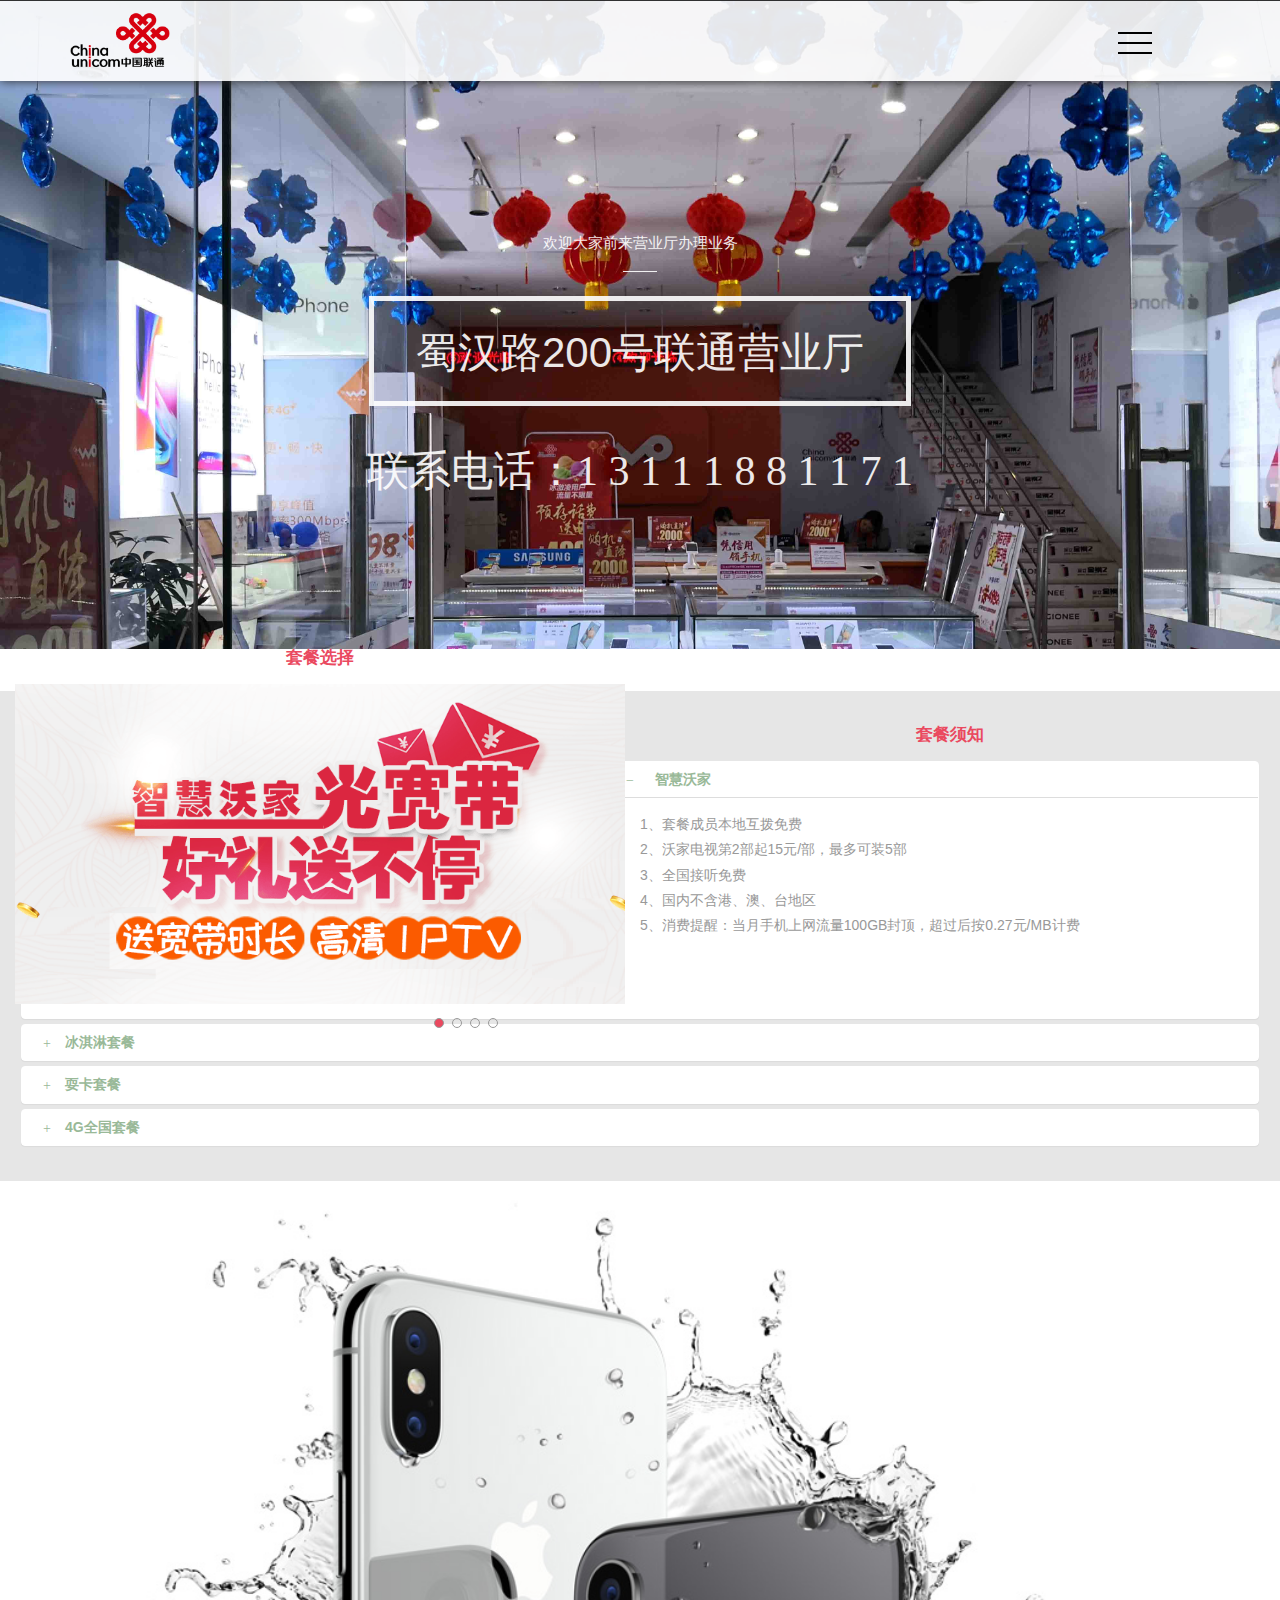
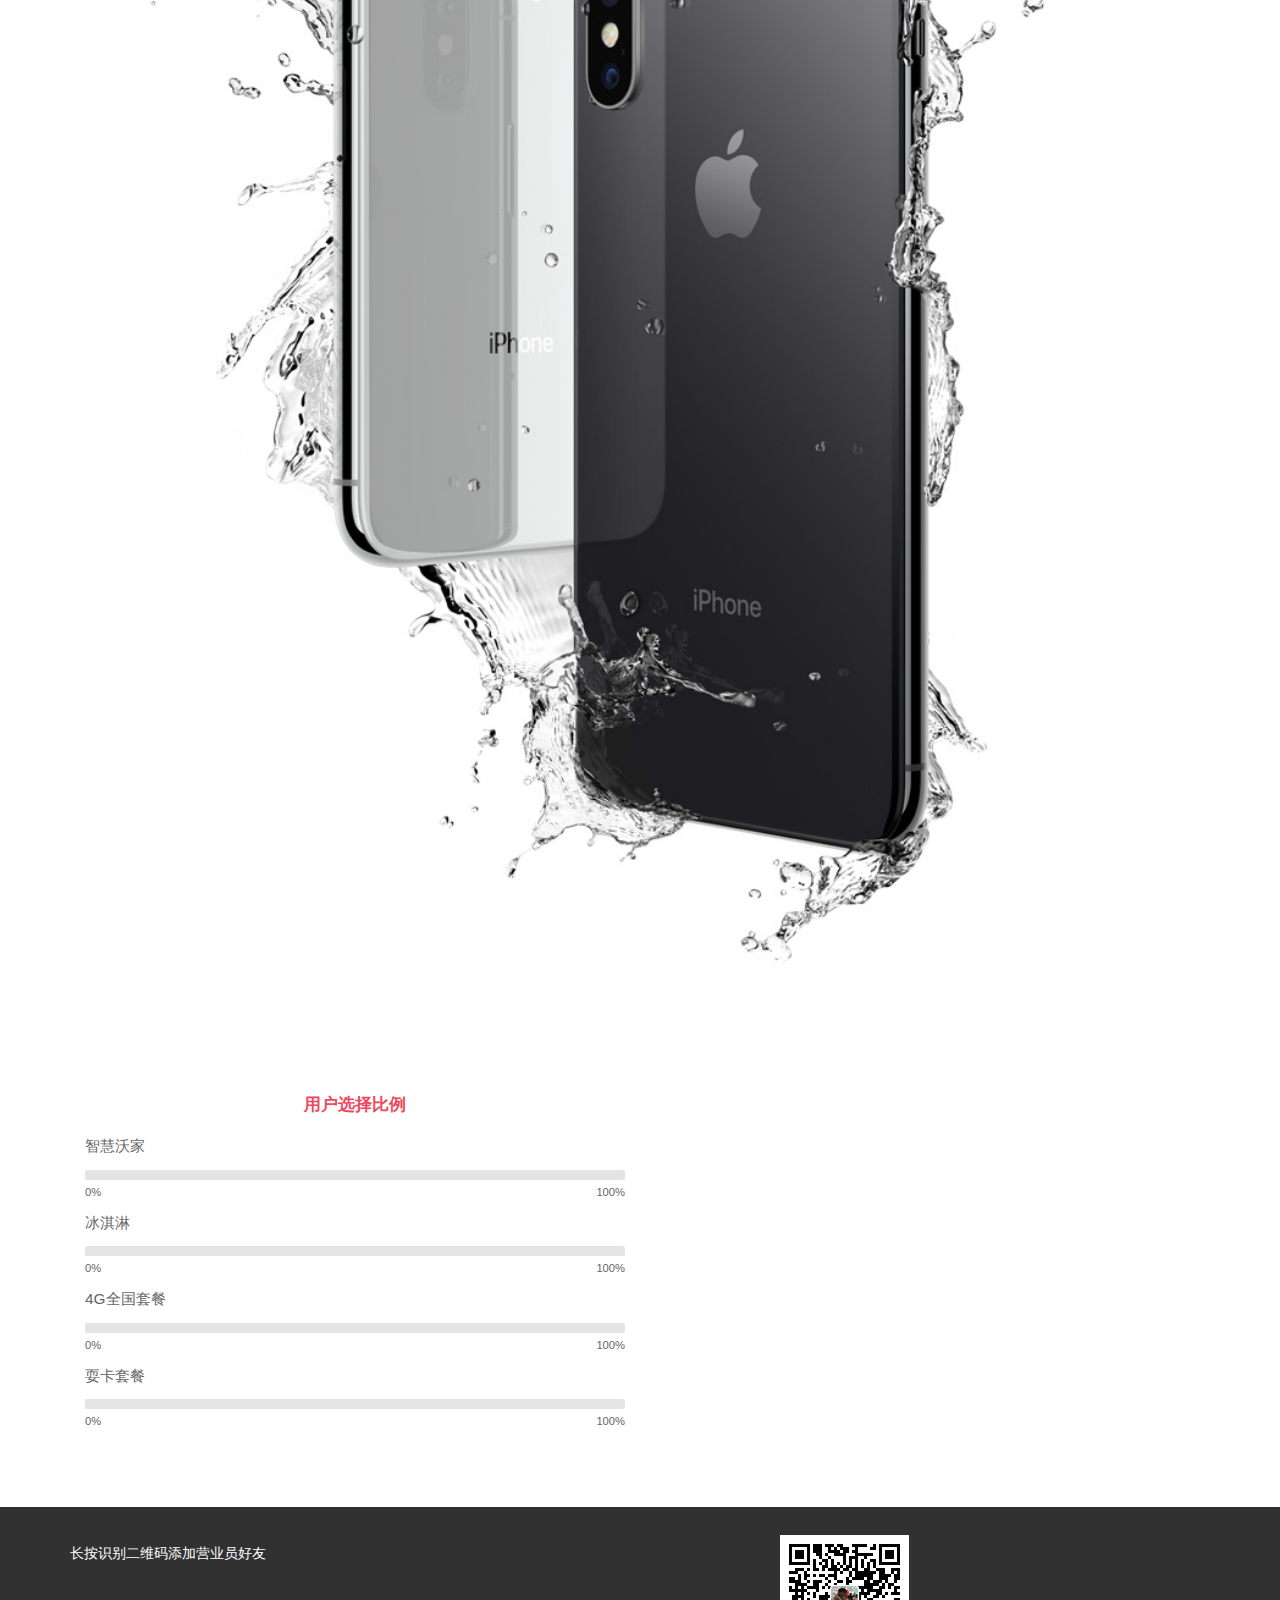
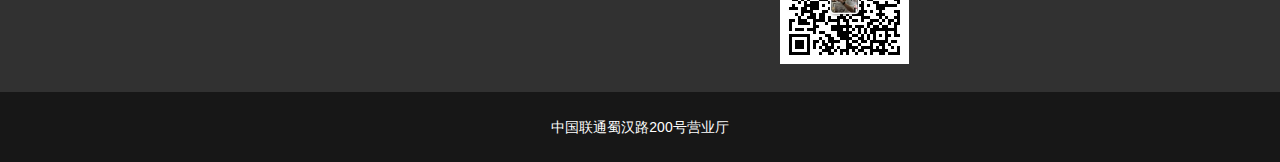
==== commit b6a19130: "1" ====
--- a/index.html
+++ b/index.html
@@ -210,7 +210,7 @@
 	<!--//about-->
 	<!--slid-->
 	<div class="slid">
-
+		<img src="images/slid.jpg" style="width:100%;">
 	</div>
 	<!--//slid-->
 	<!--skills-->
